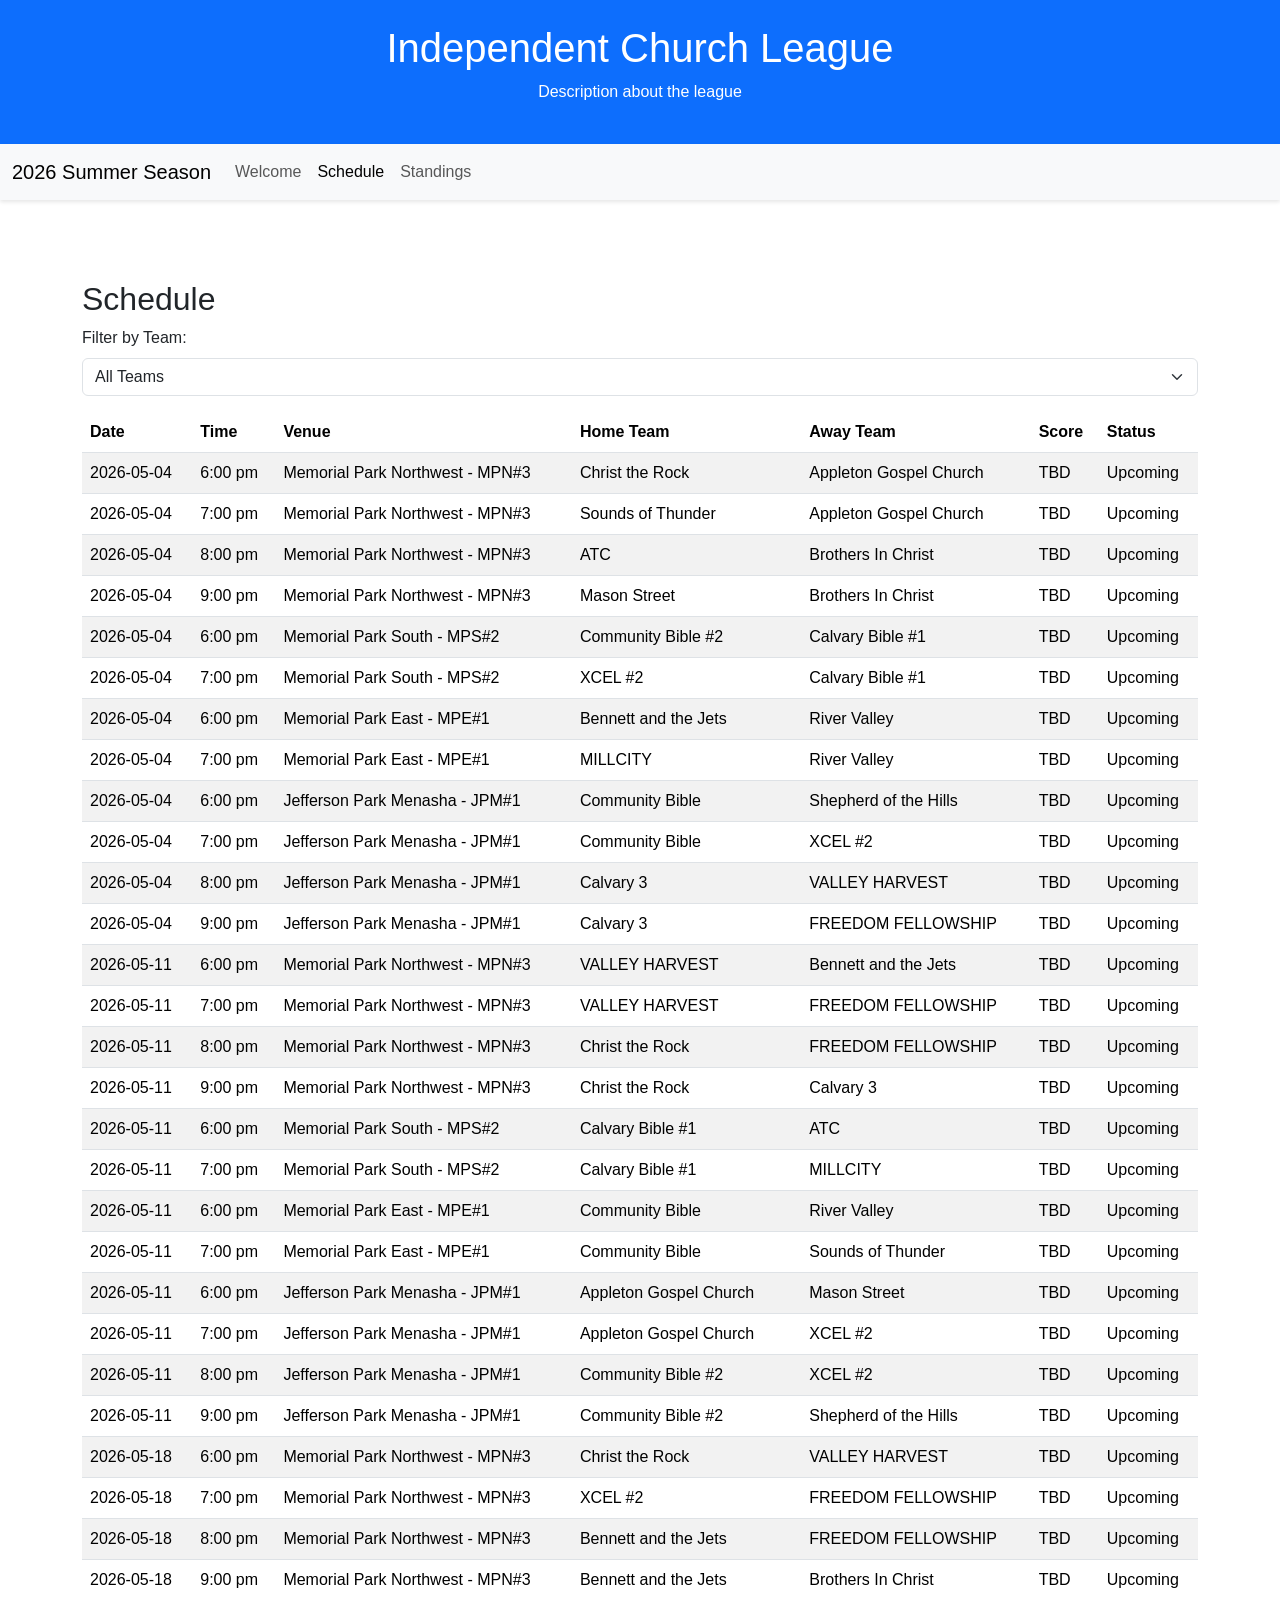
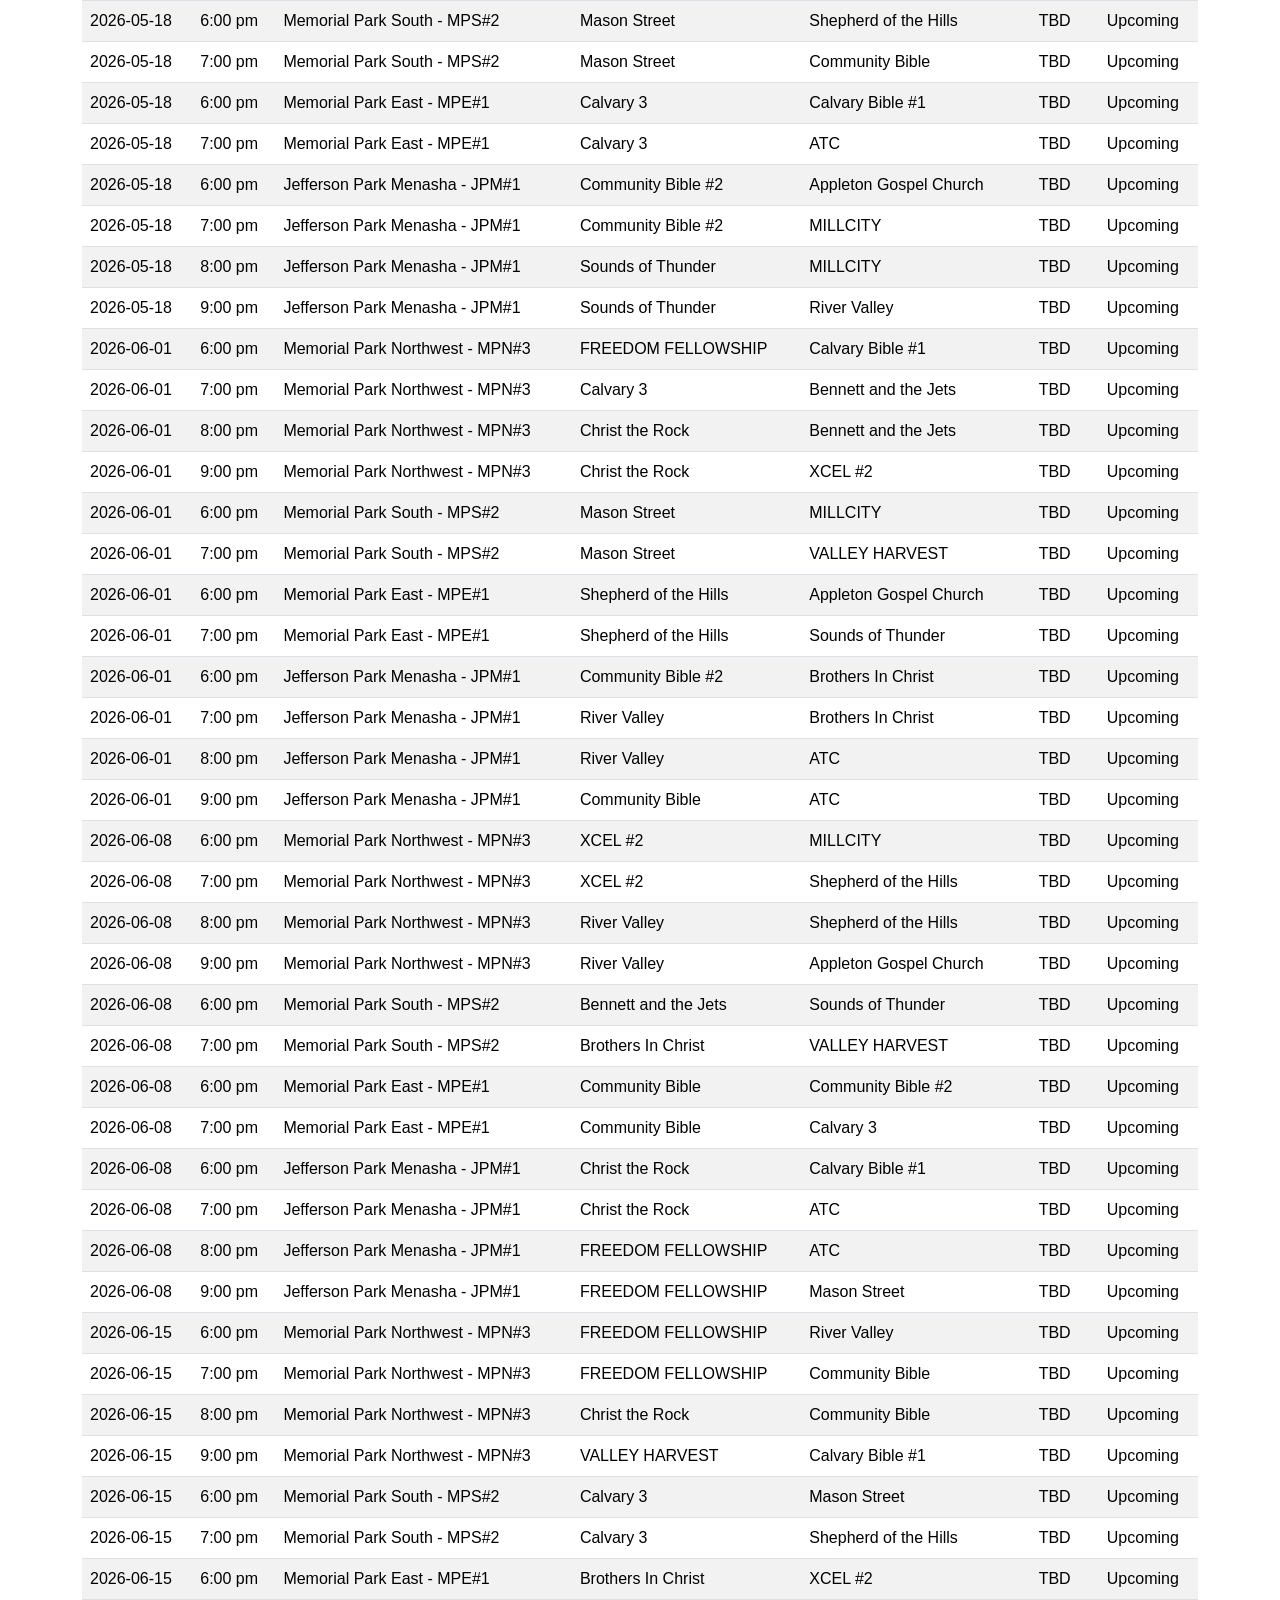
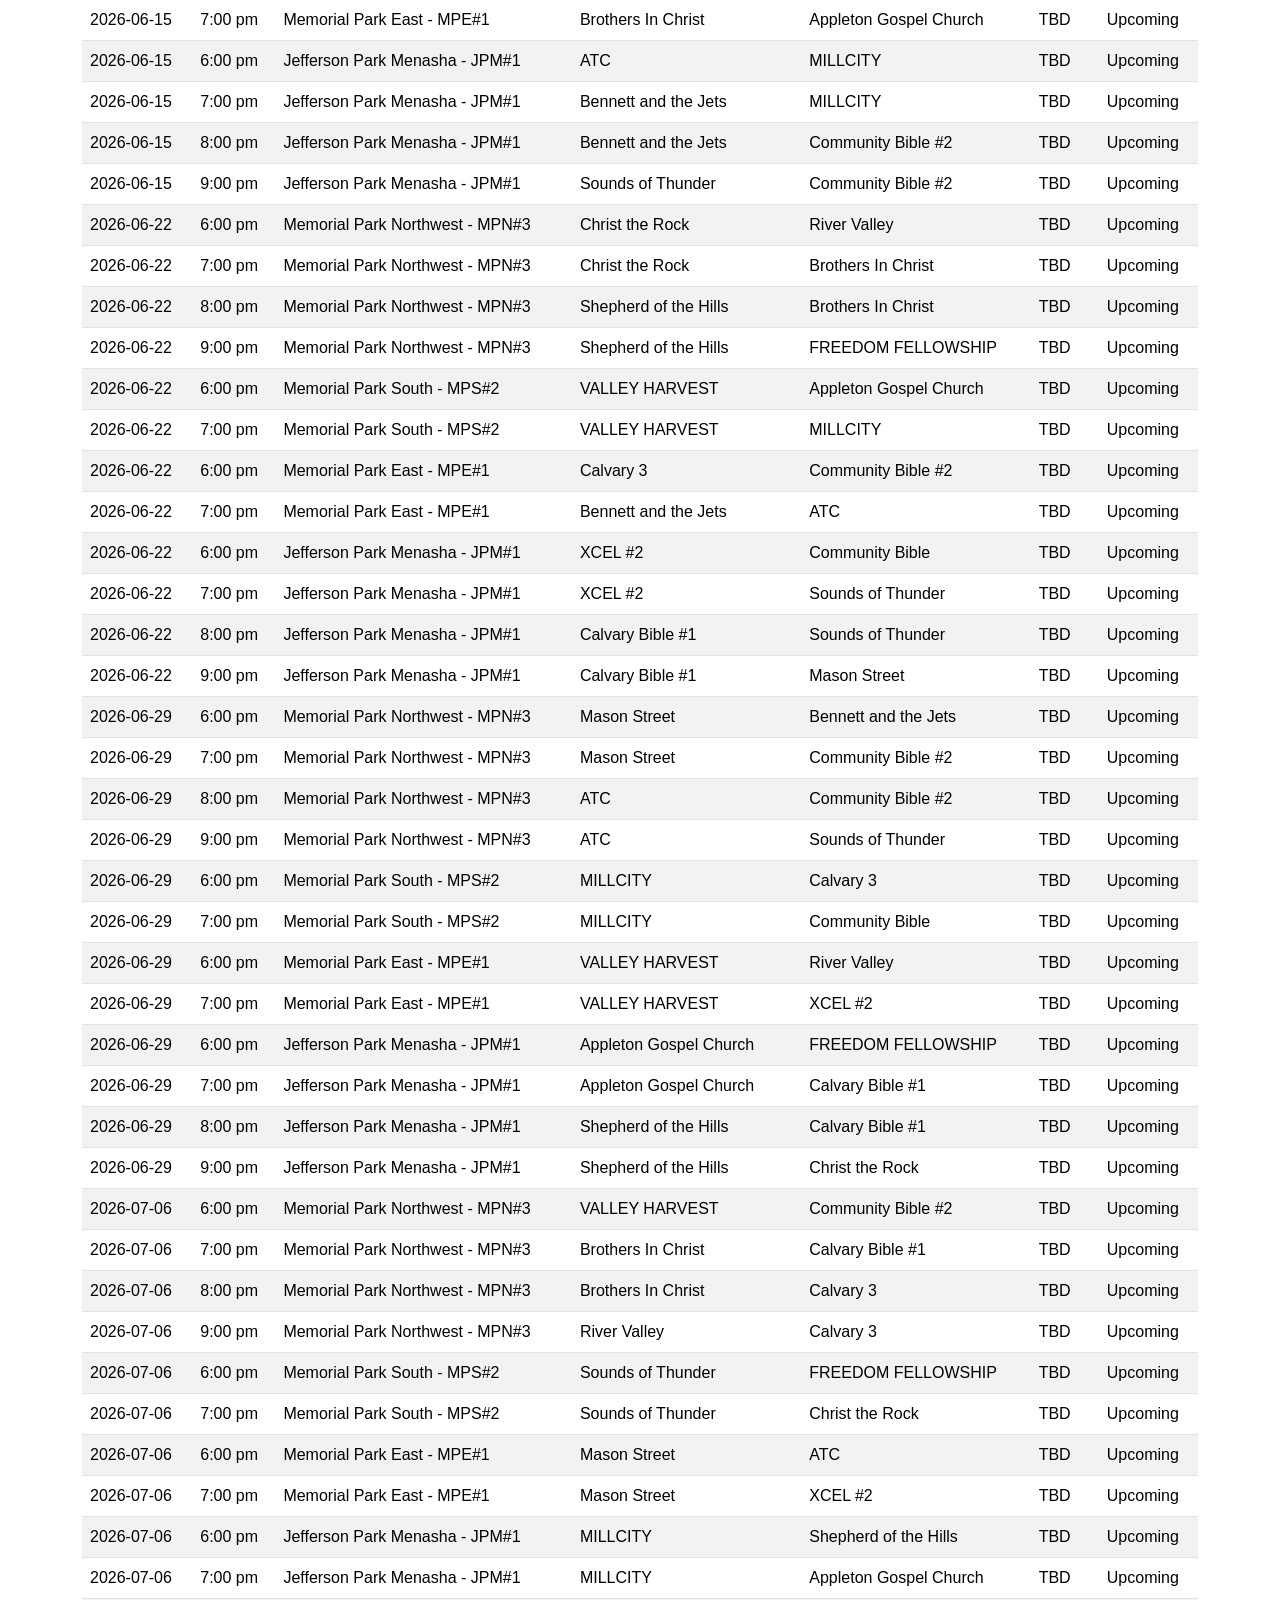
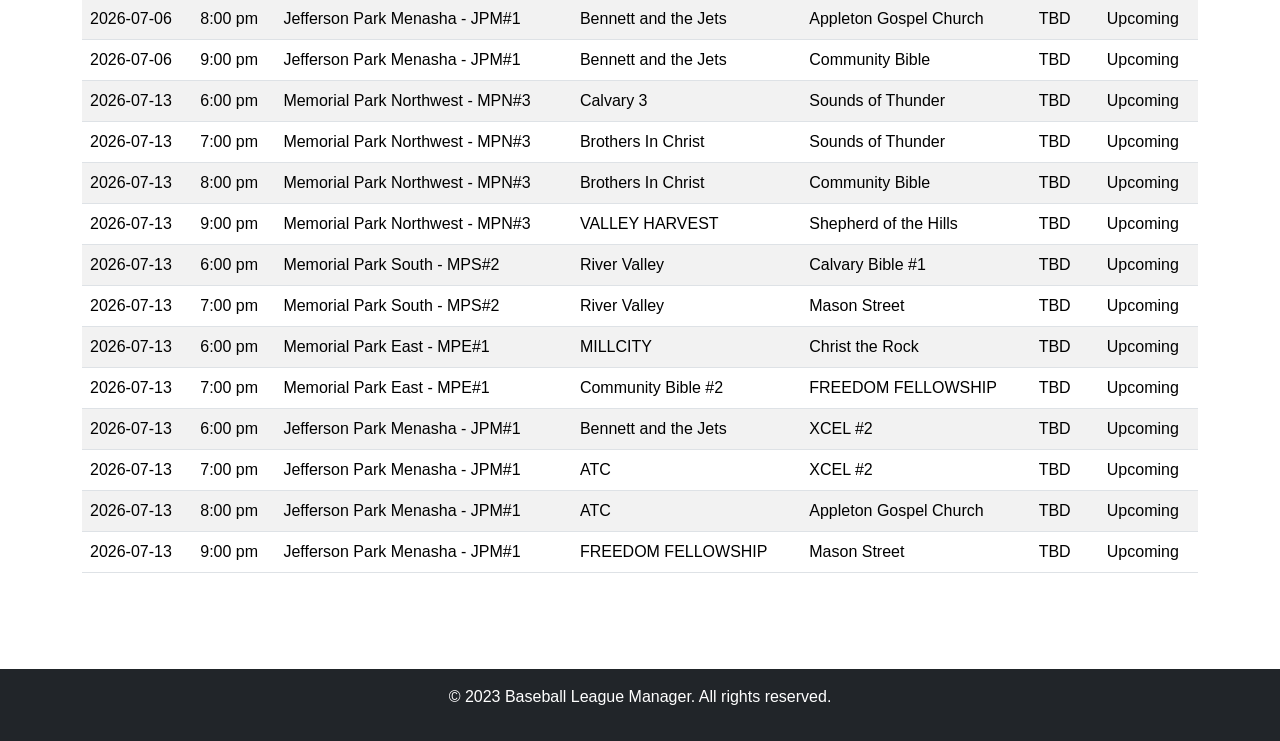
==== schedule.html @ 75aabeb5 "navigation Co-authored-by: Copilot <copilot@github.com>" ====
<!DOCTYPE html>
<html lang="en">
<head>
    <meta charset="UTF-8">
    <meta name="viewport" content="width=device-width, initial-scale=1.0">
    <title>Independent Church League — Schedule</title>
    <link href="https://cdn.jsdelivr.net/npm/bootstrap@5.3.0/dist/css/bootstrap.min.css" rel="stylesheet">
    <link rel="stylesheet" href="styles.css">
</head>
<body>
    <header class="bg-primary text-white text-center py-4">
        <h1>Independent Church League</h1>
        <p>Description about the league</p>
    </header>

    <nav class="navbar navbar-expand-lg navbar-light bg-light">
        <div class="container-fluid">
            <a class="navbar-brand" href="index.html">2026 Summer Season</a>
            <button class="navbar-toggler" type="button" data-bs-toggle="collapse" data-bs-target="#navbarNav" aria-controls="navbarNav" aria-expanded="false" aria-label="Toggle navigation">
                <span class="navbar-toggler-icon"></span>
            </button>
            <div class="collapse navbar-collapse" id="navbarNav">
                <ul class="navbar-nav">
                    <li class="nav-item">
                        <a class="nav-link" href="index.html">Welcome</a>
                    </li>
                    <li class="nav-item">
                        <a class="nav-link active" aria-current="page" href="schedule.html">Schedule</a>
                    </li>
                    <li class="nav-item">
                        <a class="nav-link" href="standings.html">Standings</a>
                    </li>
                </ul>
            </div>
        </div>
    </nav>

    <main class="container my-5">
        <section id="schedule" class="mt-4">
            <h2>Schedule</h2>
            <div class="mb-3">
                <label for="teamFilter" class="form-label">Filter by Team:</label>
                <select class="form-select" id="teamFilter">
                    <option value="all">All Teams</option>
                </select>
            </div>
            <table class="table table-striped">
                <thead>
                    <tr>
                        <th>Date</th>
                        <th>Time</th>
                        <th>Venue</th>
                        <th>Home Team</th>
                        <th>Away Team</th>
                        <th>Score</th>
                        <th>Status</th>
                    </tr>
                </thead>
                <tbody id="schedule-body">
                    <!-- Schedule data will be populated here -->
                </tbody>
            </table>
        </section>
    </main>

    <footer class="bg-dark text-white text-center py-3">
        <p>&copy; 2023 Baseball League Manager. All rights reserved.</p>
    </footer>

    <script src="https://cdn.jsdelivr.net/npm/bootstrap@5.3.0/dist/js/bootstrap.bundle.min.js"></script>
    <script src="script.js"></script>
</body>
</html>
---- styles.css ----
/* Custom styles for Sports League Manager */

body {
    font-family: 'Arial', sans-serif;
}

header {
    margin-bottom: 0;
}

nav {
    box-shadow: 0 2px 4px rgba(0,0,0,0.1);
}

section {
    padding: 2rem 0;
}

.team-card {
    margin-bottom: 1rem;
}

.team-card .card {
    height: 100%;
}

footer {
    margin-top: auto;
}

.weather-banner {
    border-radius: 1rem;
    padding: 1.25rem 1.5rem;
    box-shadow: 0 8px 18px rgba(0, 0, 0, 0.08);
}

.weather-banner h5 {
    margin-bottom: 0.5rem;
}

.weather-banner p {
    margin-bottom: 0.25rem;
}

.weather-forecast {
    width: 100%;
}

.forecast-hour {
    min-width: 90px;
    background: rgba(255, 255, 255, 0.85);
    border-radius: 0.75rem;
}

.forecast-hour div {
    line-height: 1.2;
}

/* Responsive adjustments */
@media (max-width: 768px) {
    .navbar-nav {
        text-align: center;
    }
    
    .team-card {
        margin-bottom: 1rem;
    }
}
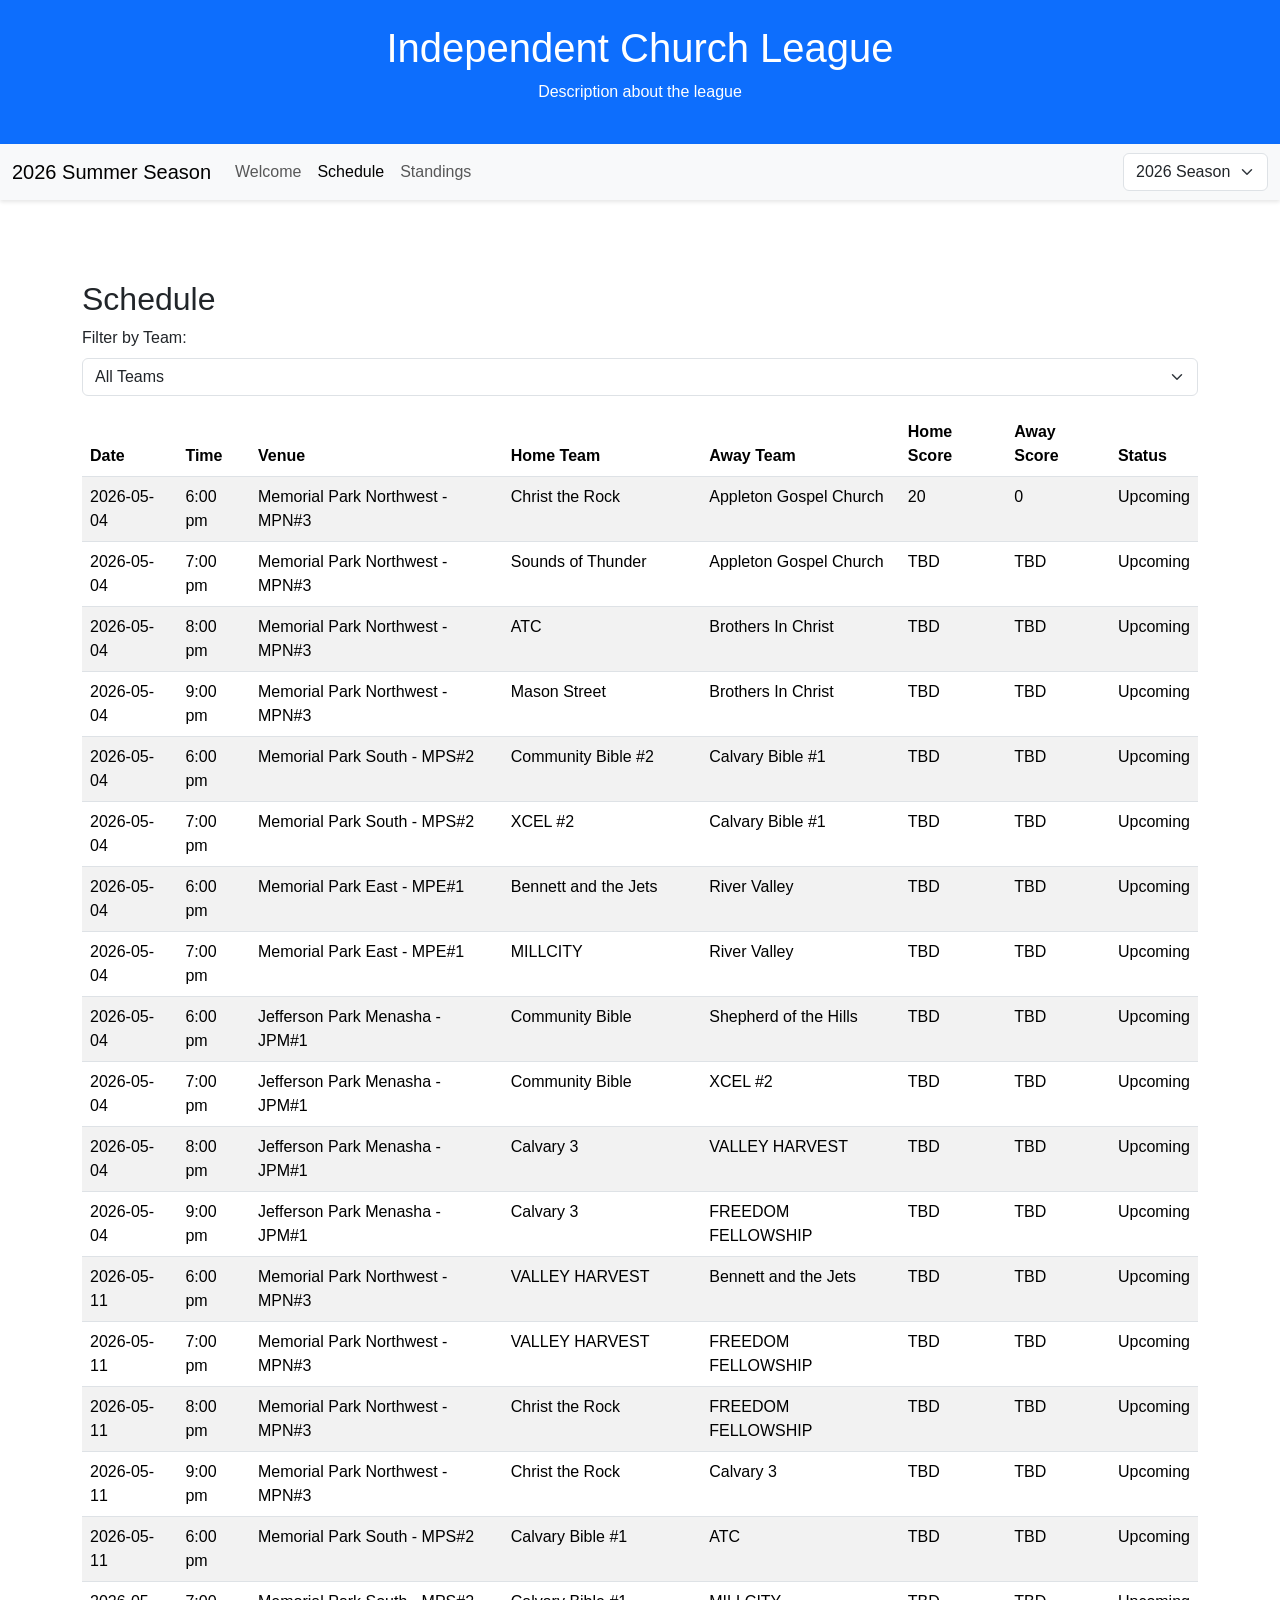
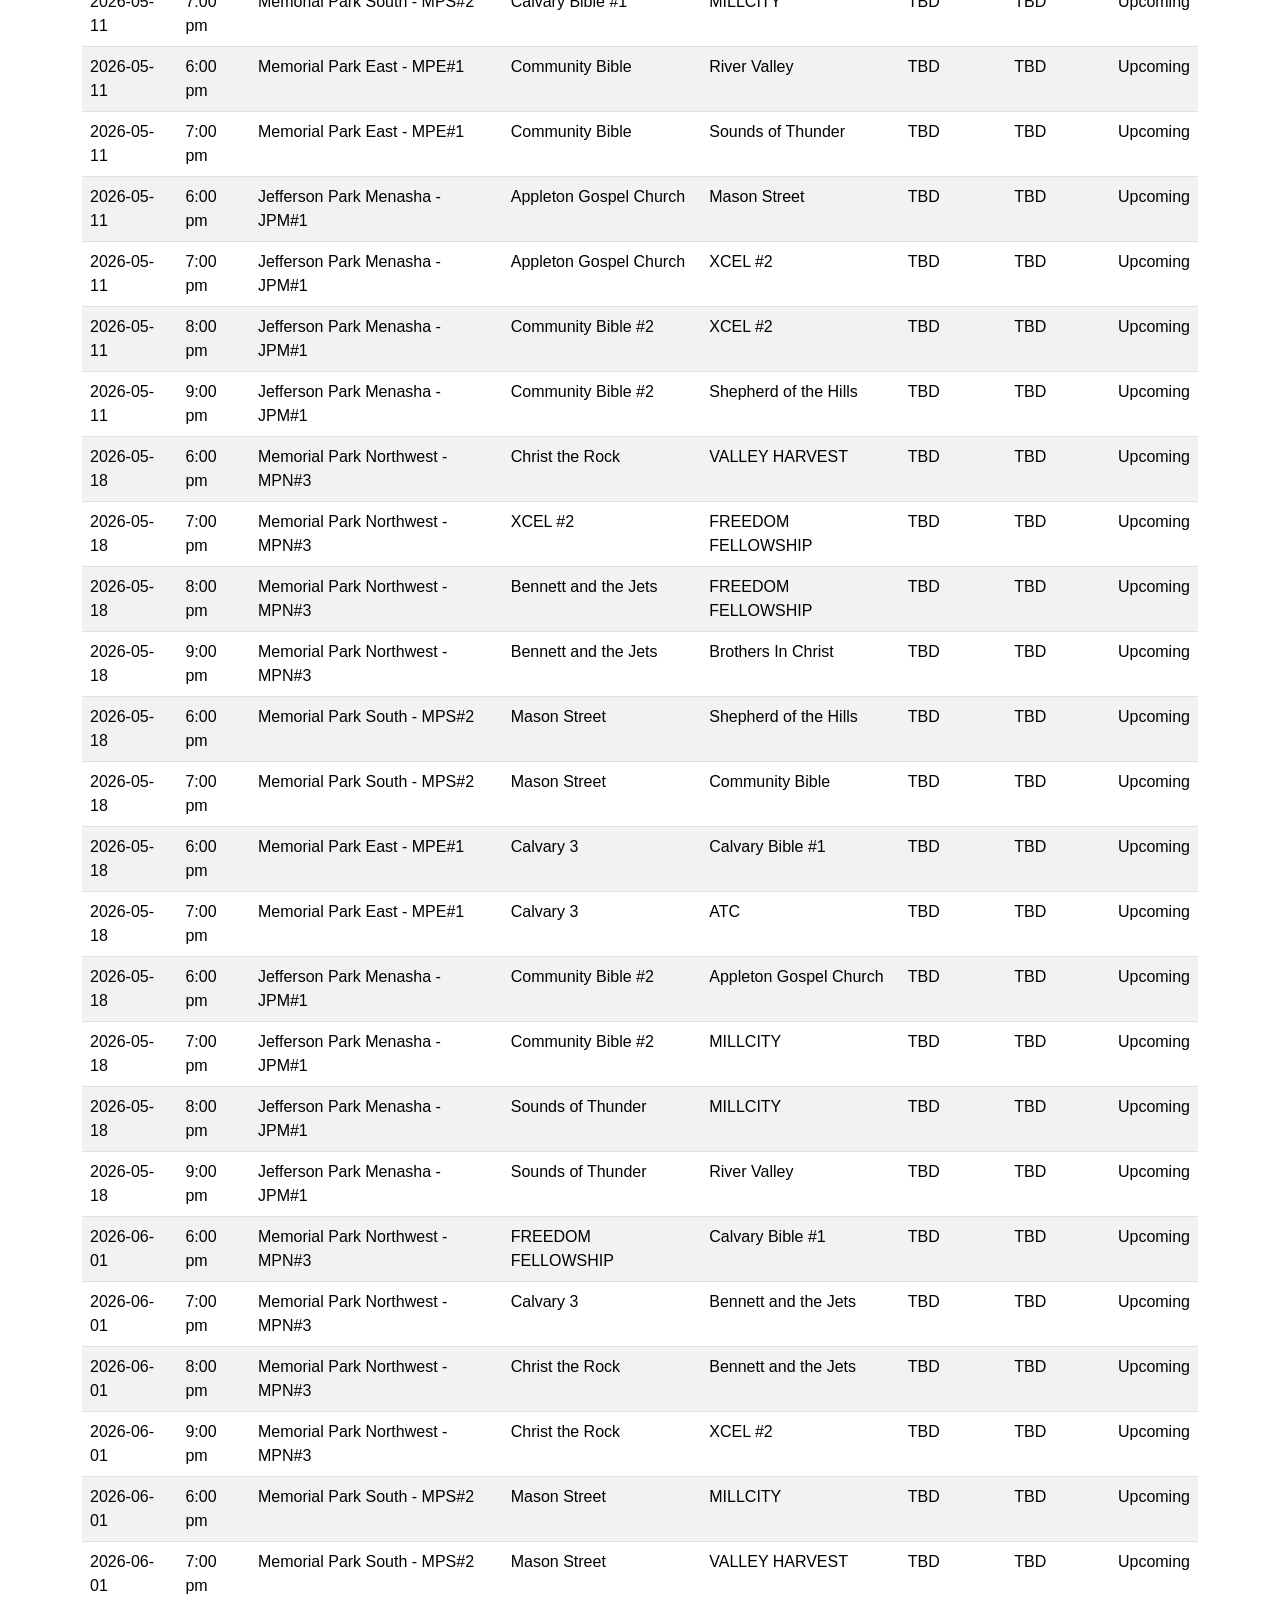
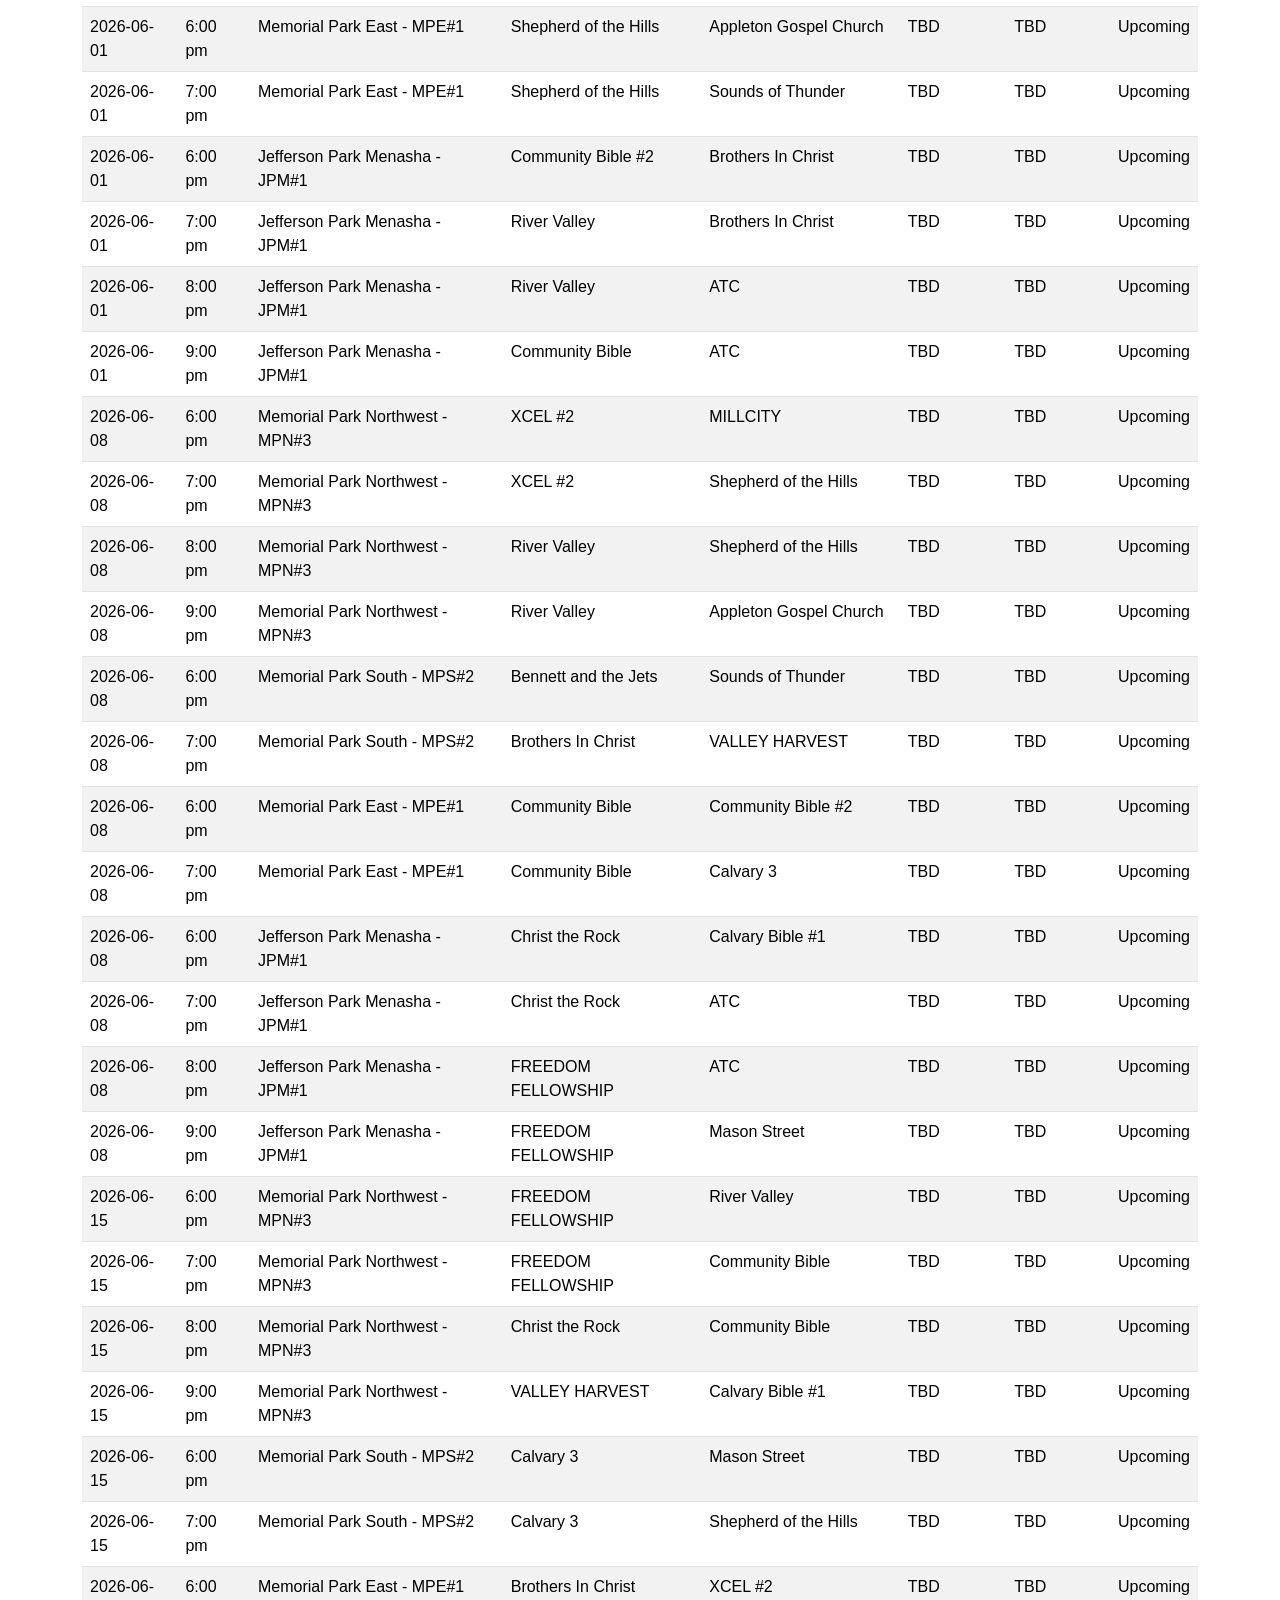
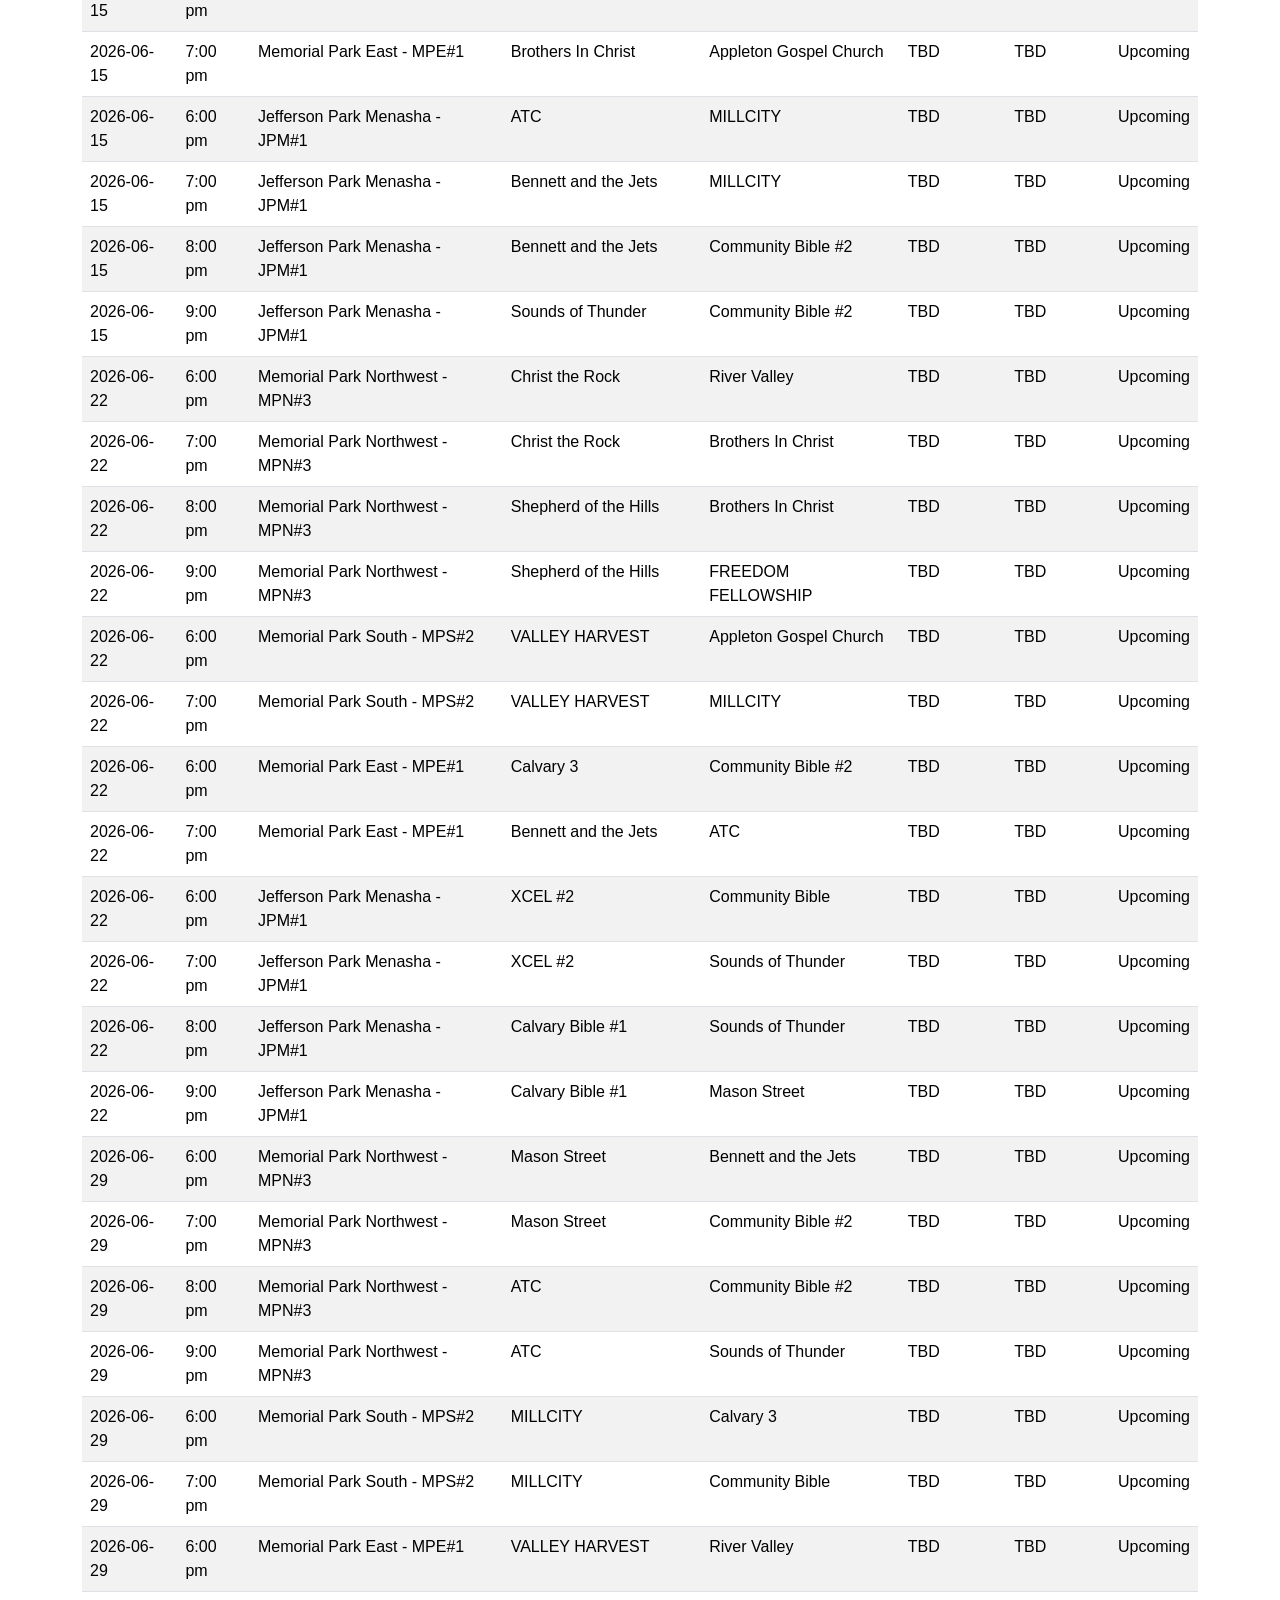
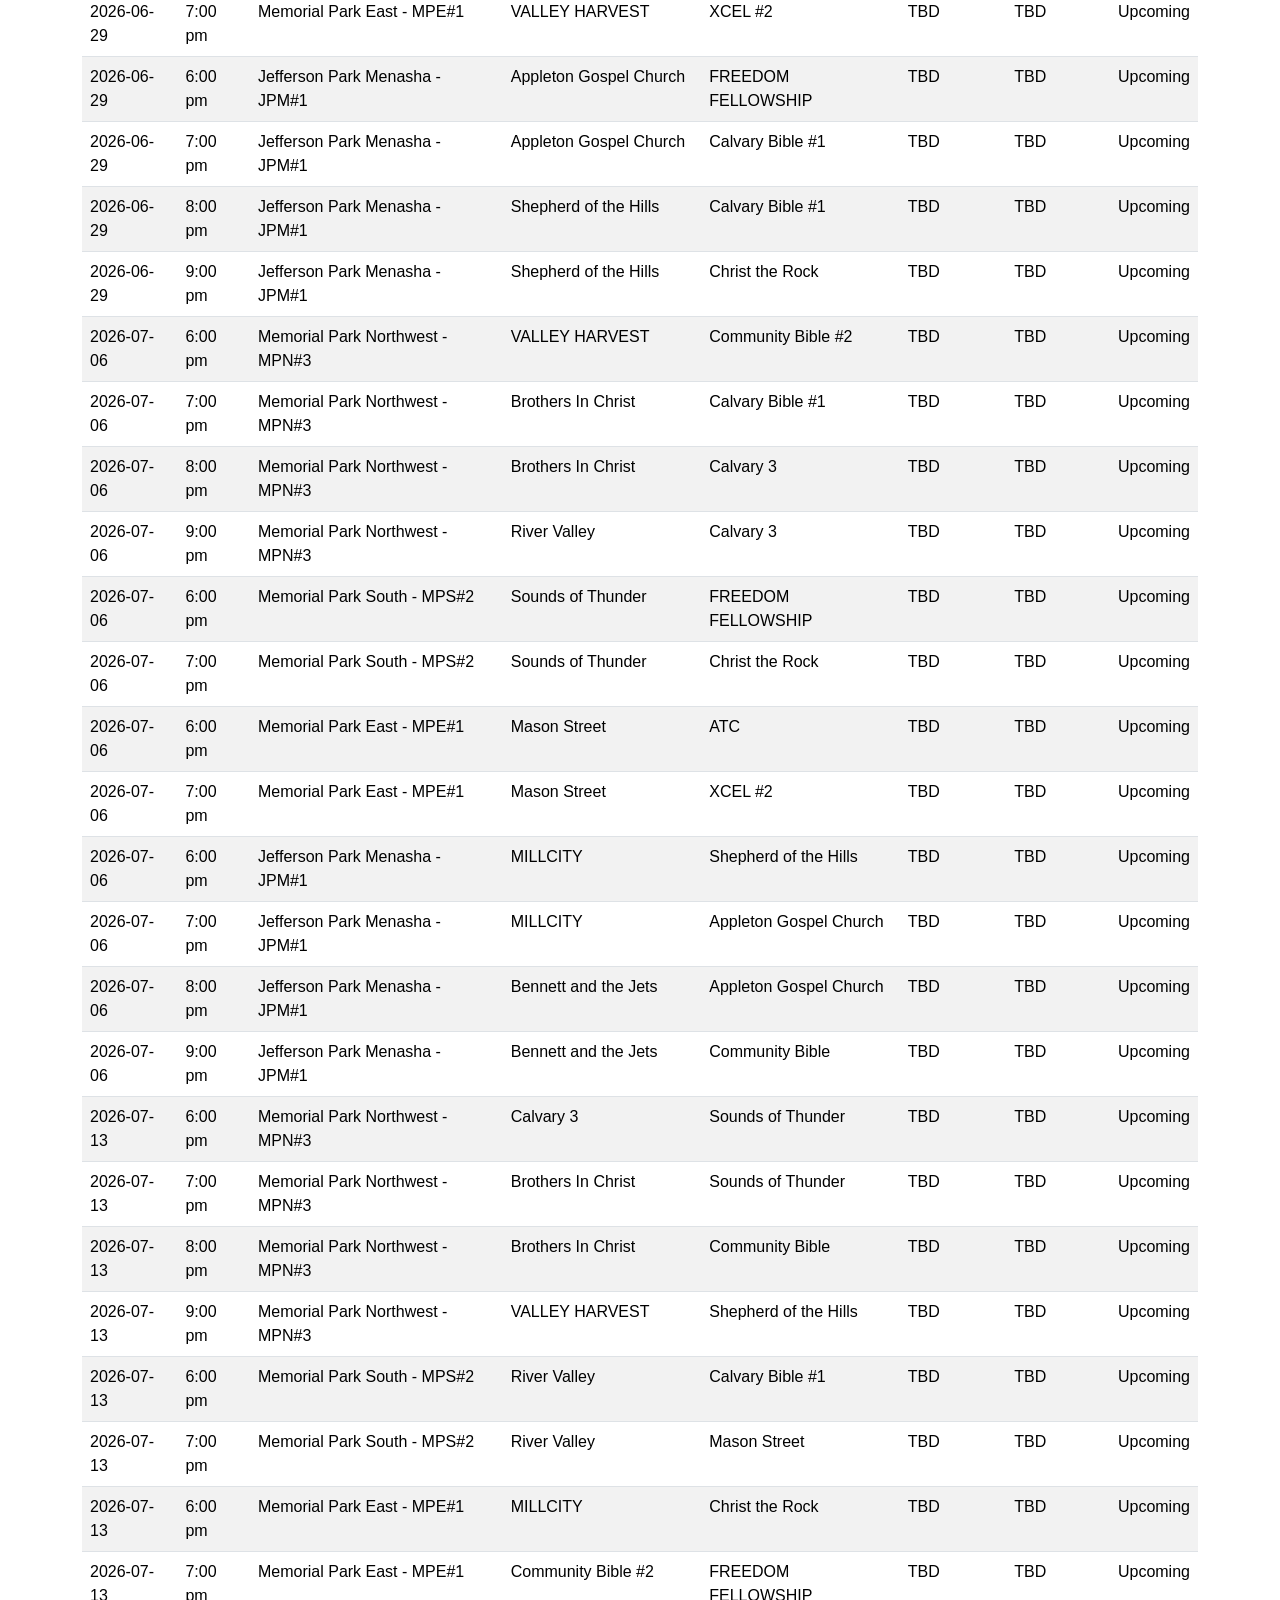
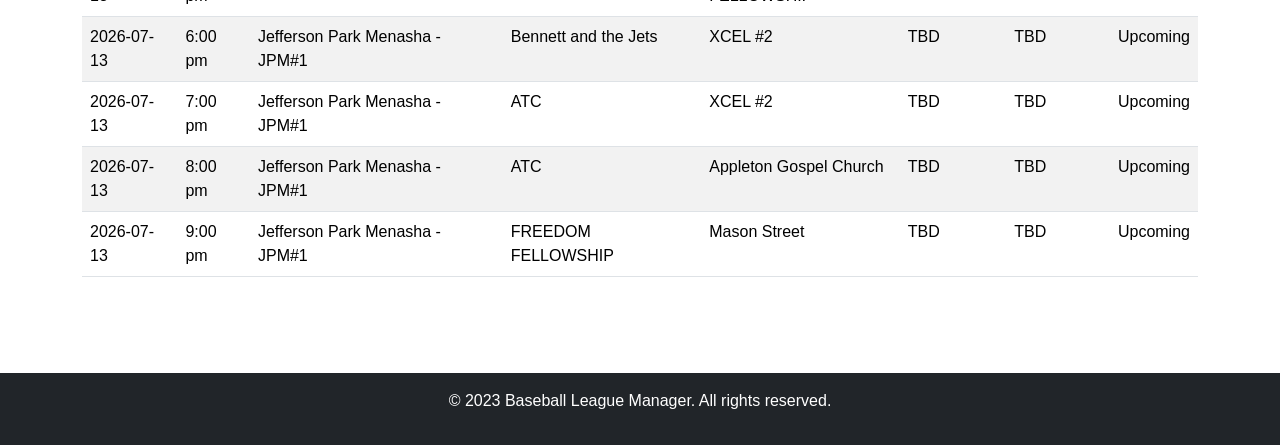
==== commit f23df631: "reorganized file structure Co-authored-by: Copilot <copilot@github.com>" ====
--- a/schedule.html
+++ b/schedule.html
@@ -31,6 +31,12 @@
                         <a class="nav-link" href="standings.html">Standings</a>
                     </li>
                 </ul>
+                <div class="d-flex ms-auto">
+                    <select id="seasonSelector" class="form-select" style="width: auto;">
+                        <option value="2026">2026 Season</option>
+                        <option value="2027">2027 Season</option>
+                    </select>
+                </div>
             </div>
         </div>
     </nav>
@@ -52,7 +58,8 @@
                         <th>Venue</th>
                         <th>Home Team</th>
                         <th>Away Team</th>
-                        <th>Score</th>
+                        <th>Home Score</th>
+                        <th>Away Score</th>
                         <th>Status</th>
                     </tr>
                 </thead>
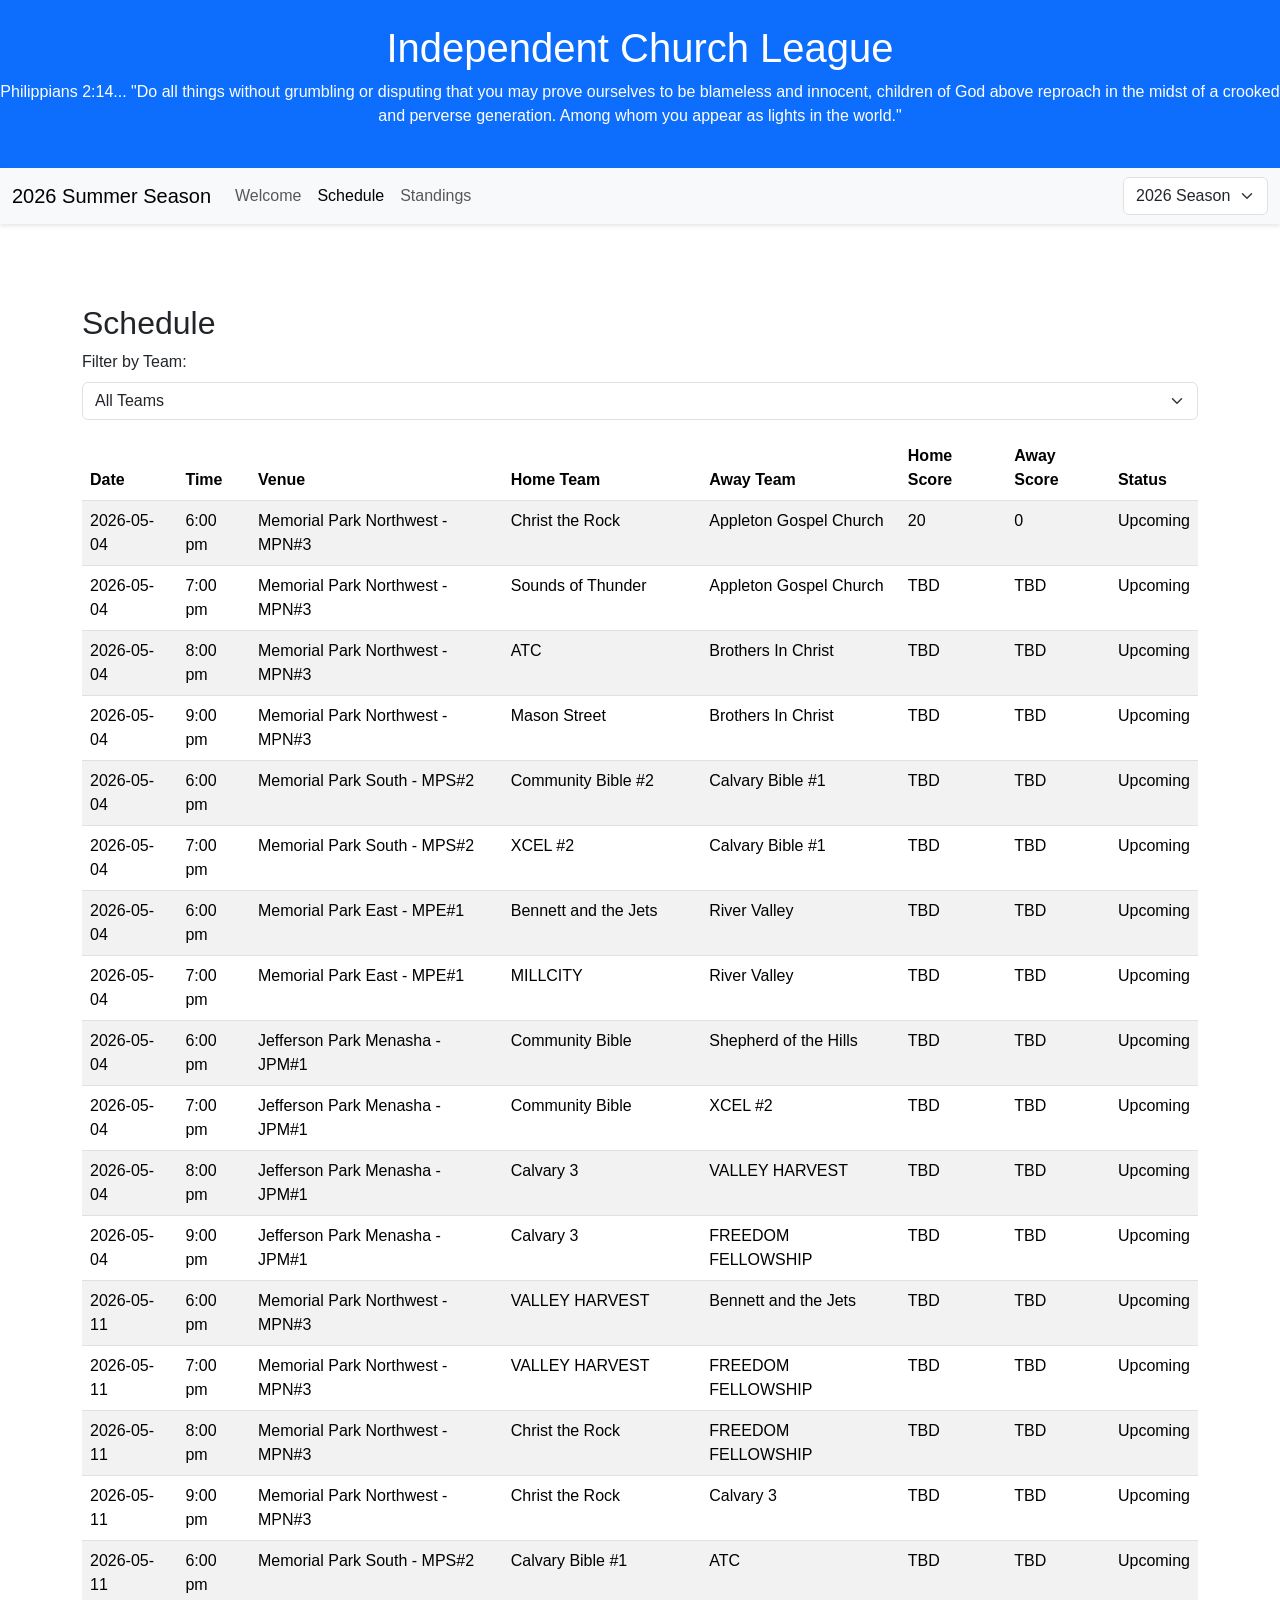
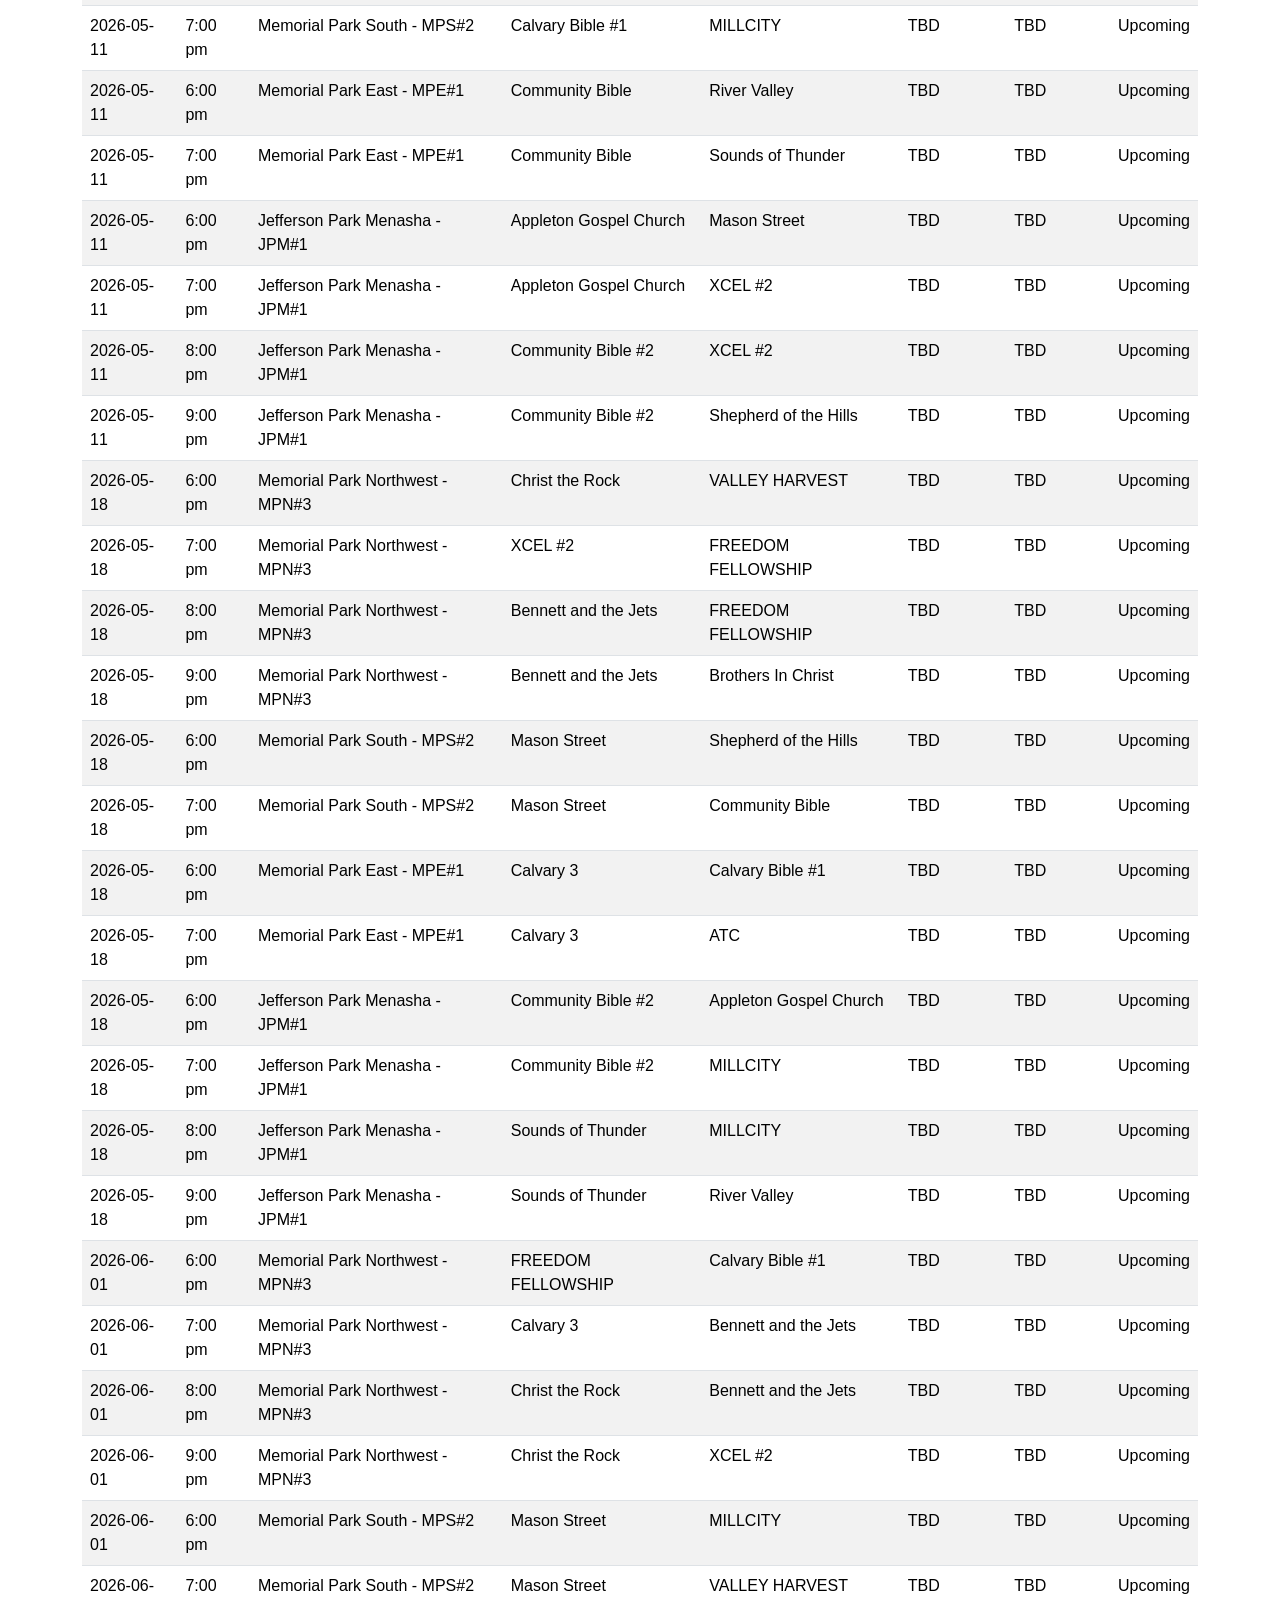
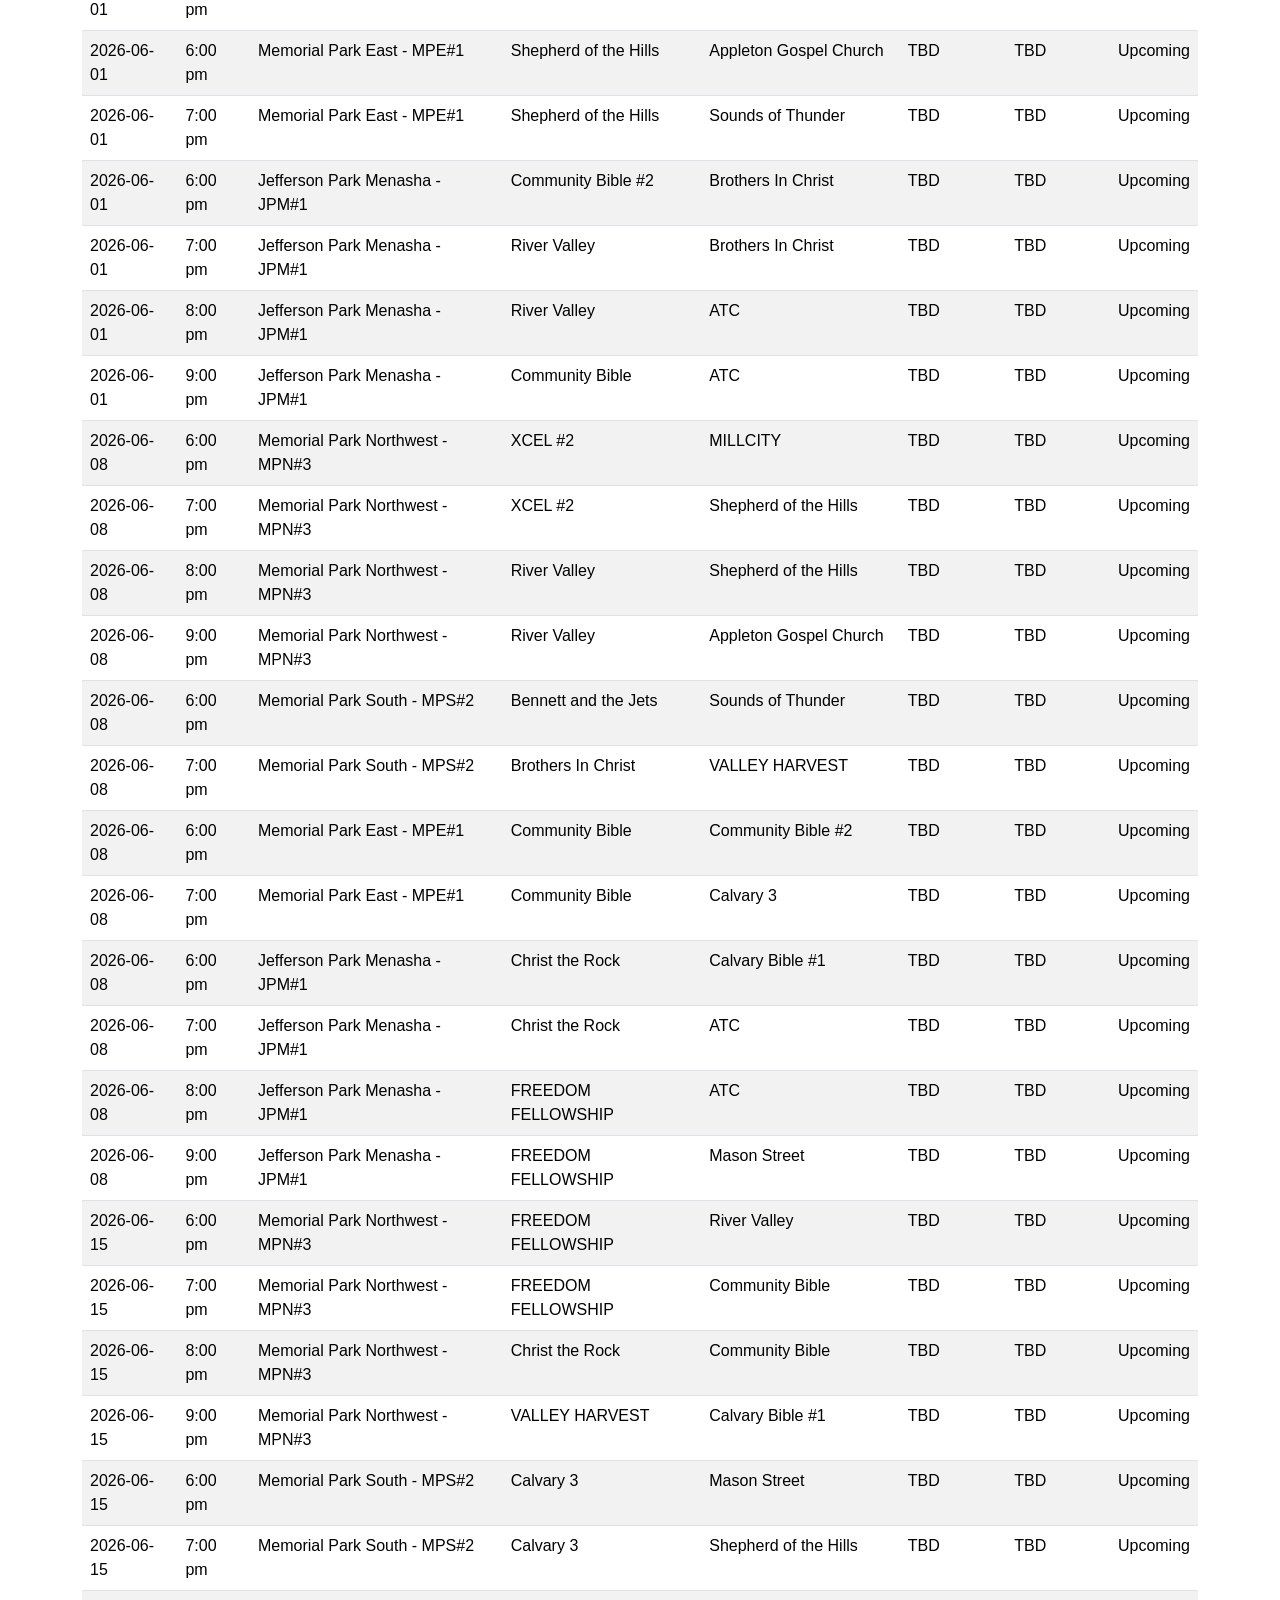
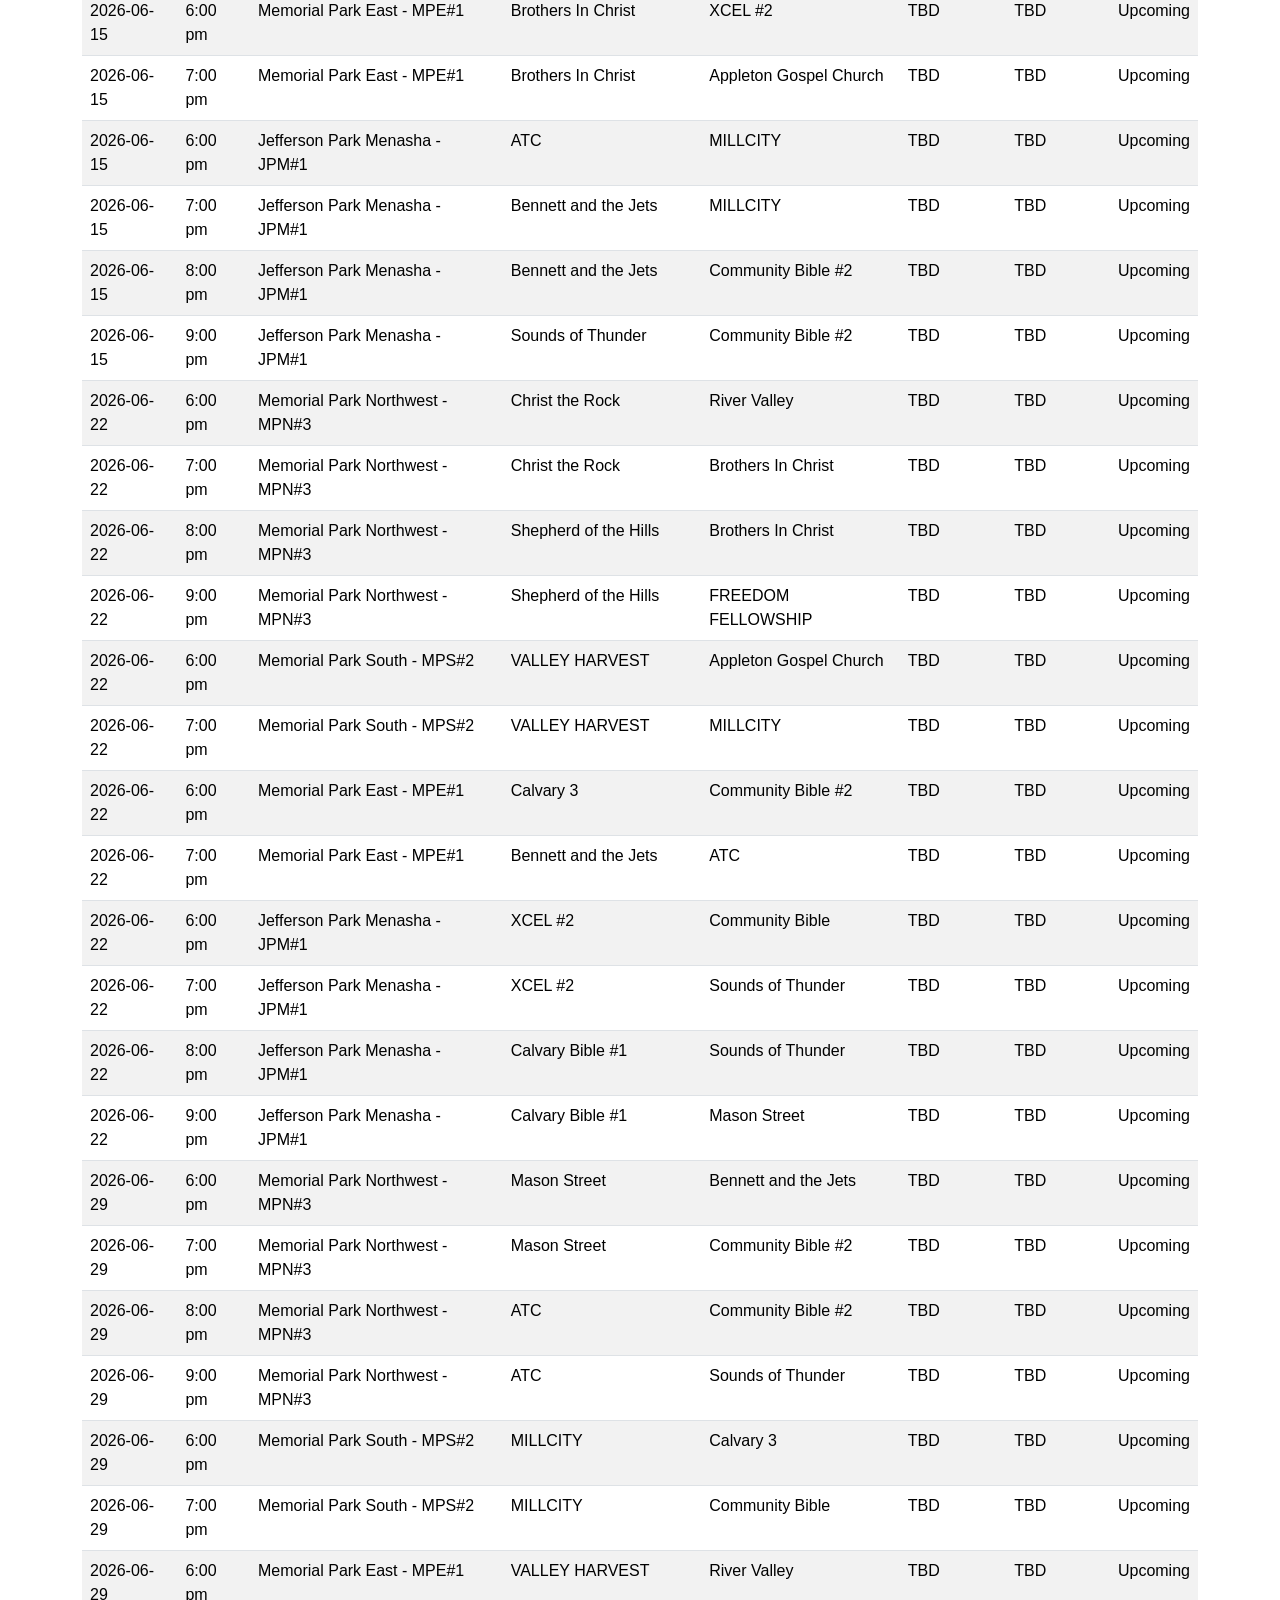
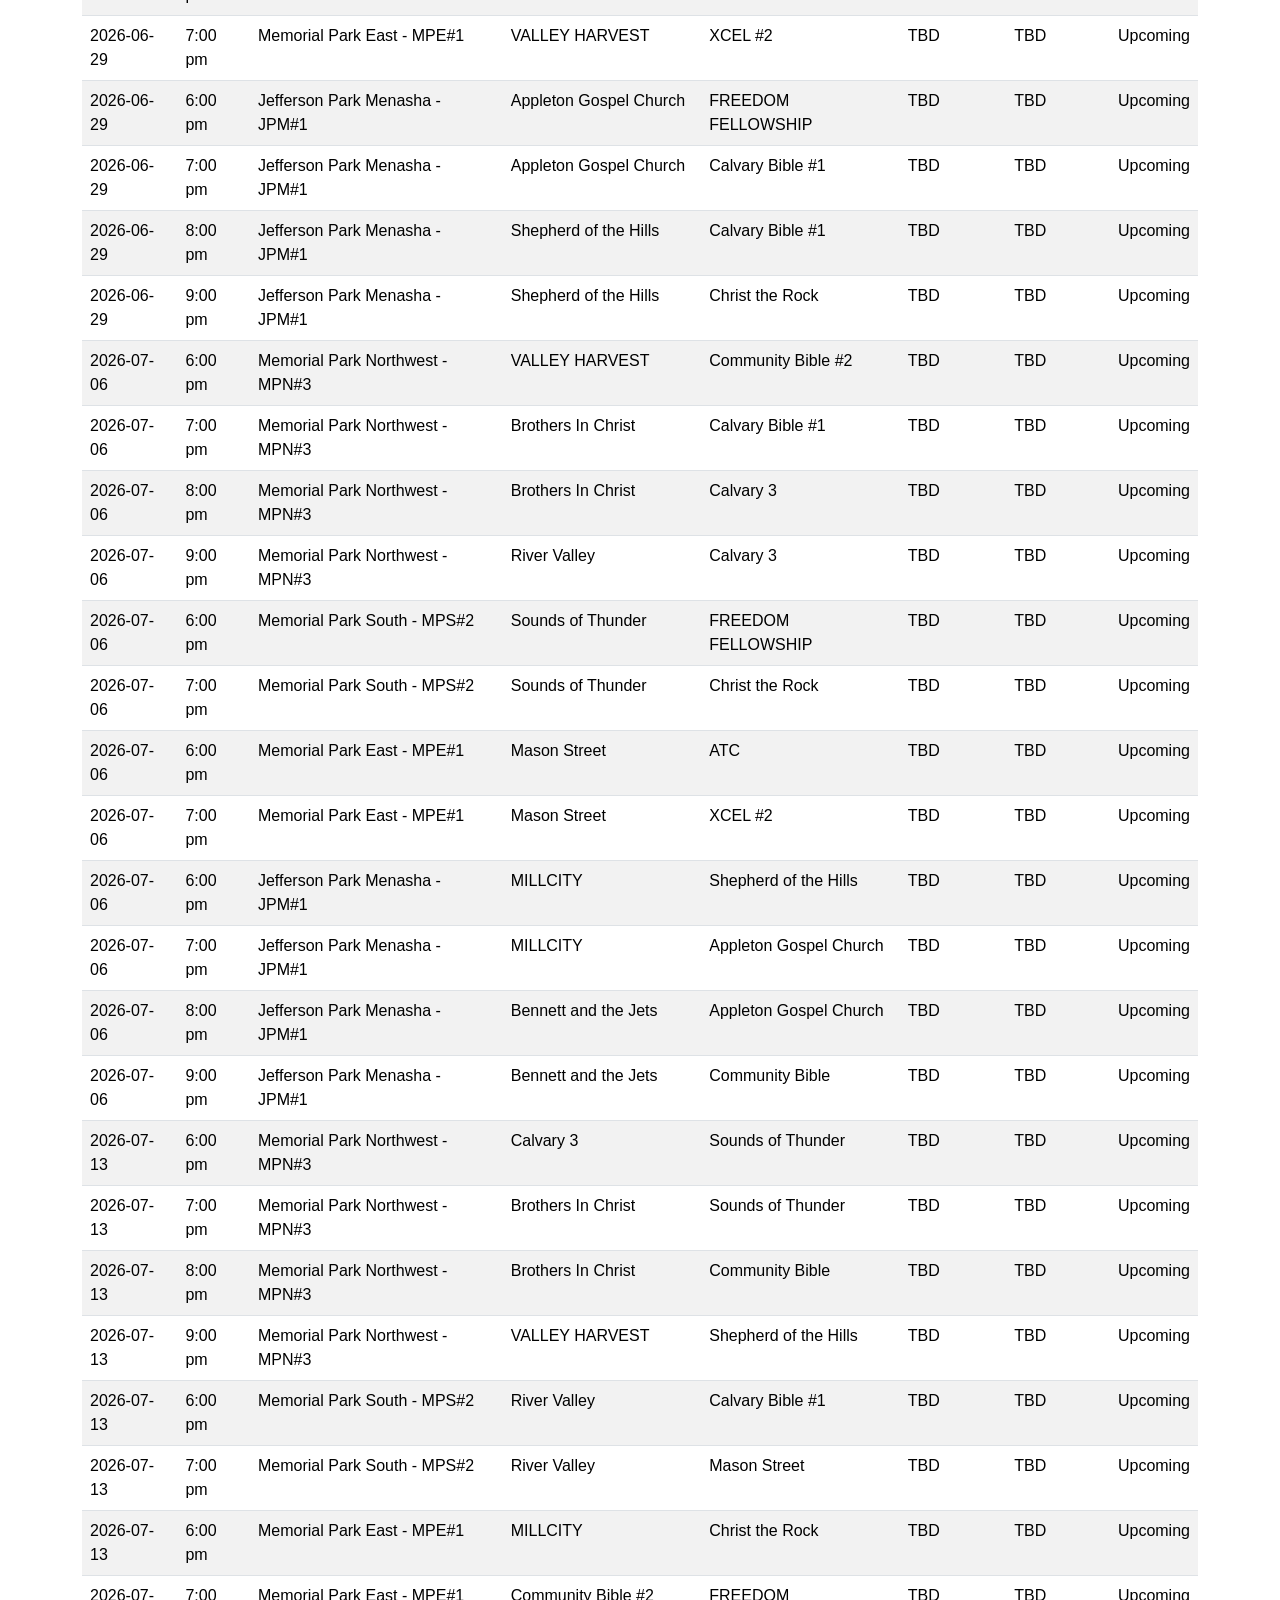
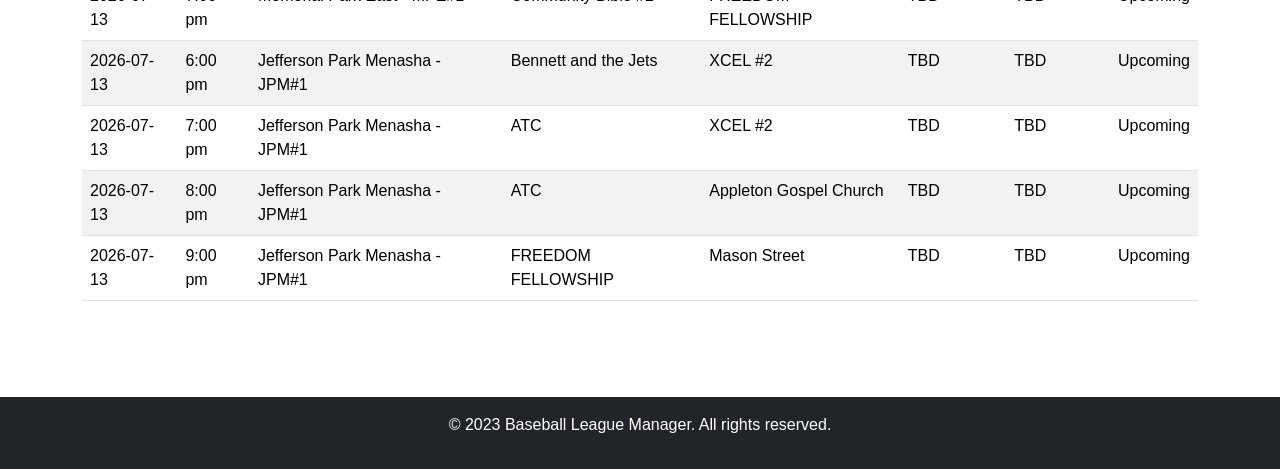
==== commit 17f25f51: "fixed header description Co-authored-by: Copilot <copilot@github.com>" ====
--- a/schedule.html
+++ b/schedule.html
@@ -10,7 +10,9 @@
 <body>
     <header class="bg-primary text-white text-center py-4">
         <h1>Independent Church League</h1>
-        <p>Description about the league</p>
+        <p>Philippians 2:14... "Do all things without grumbling or disputing that you may prove ourselves to
+be blameless and innocent, children of God above reproach in the midst of a crooked and perverse
+generation. Among whom you appear as lights in the world."</p>
     </header>
 
     <nav class="navbar navbar-expand-lg navbar-light bg-light">
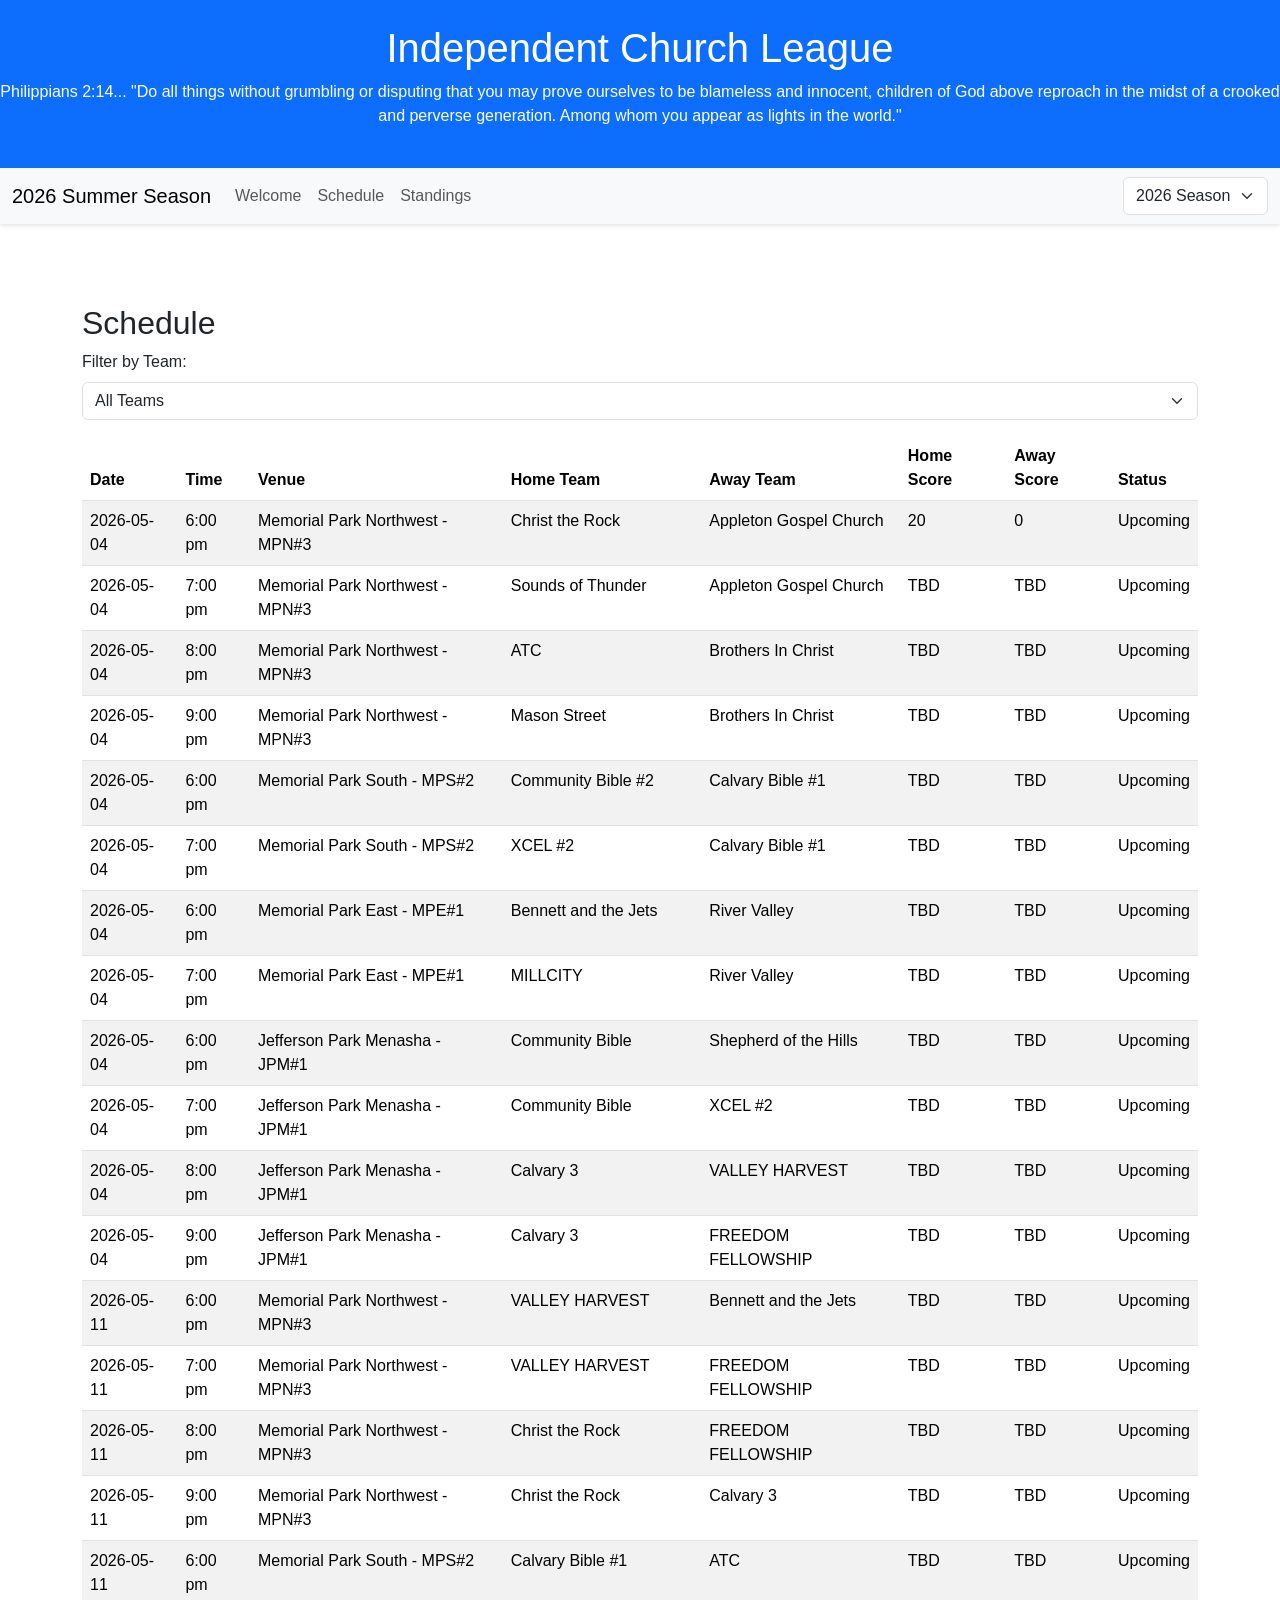
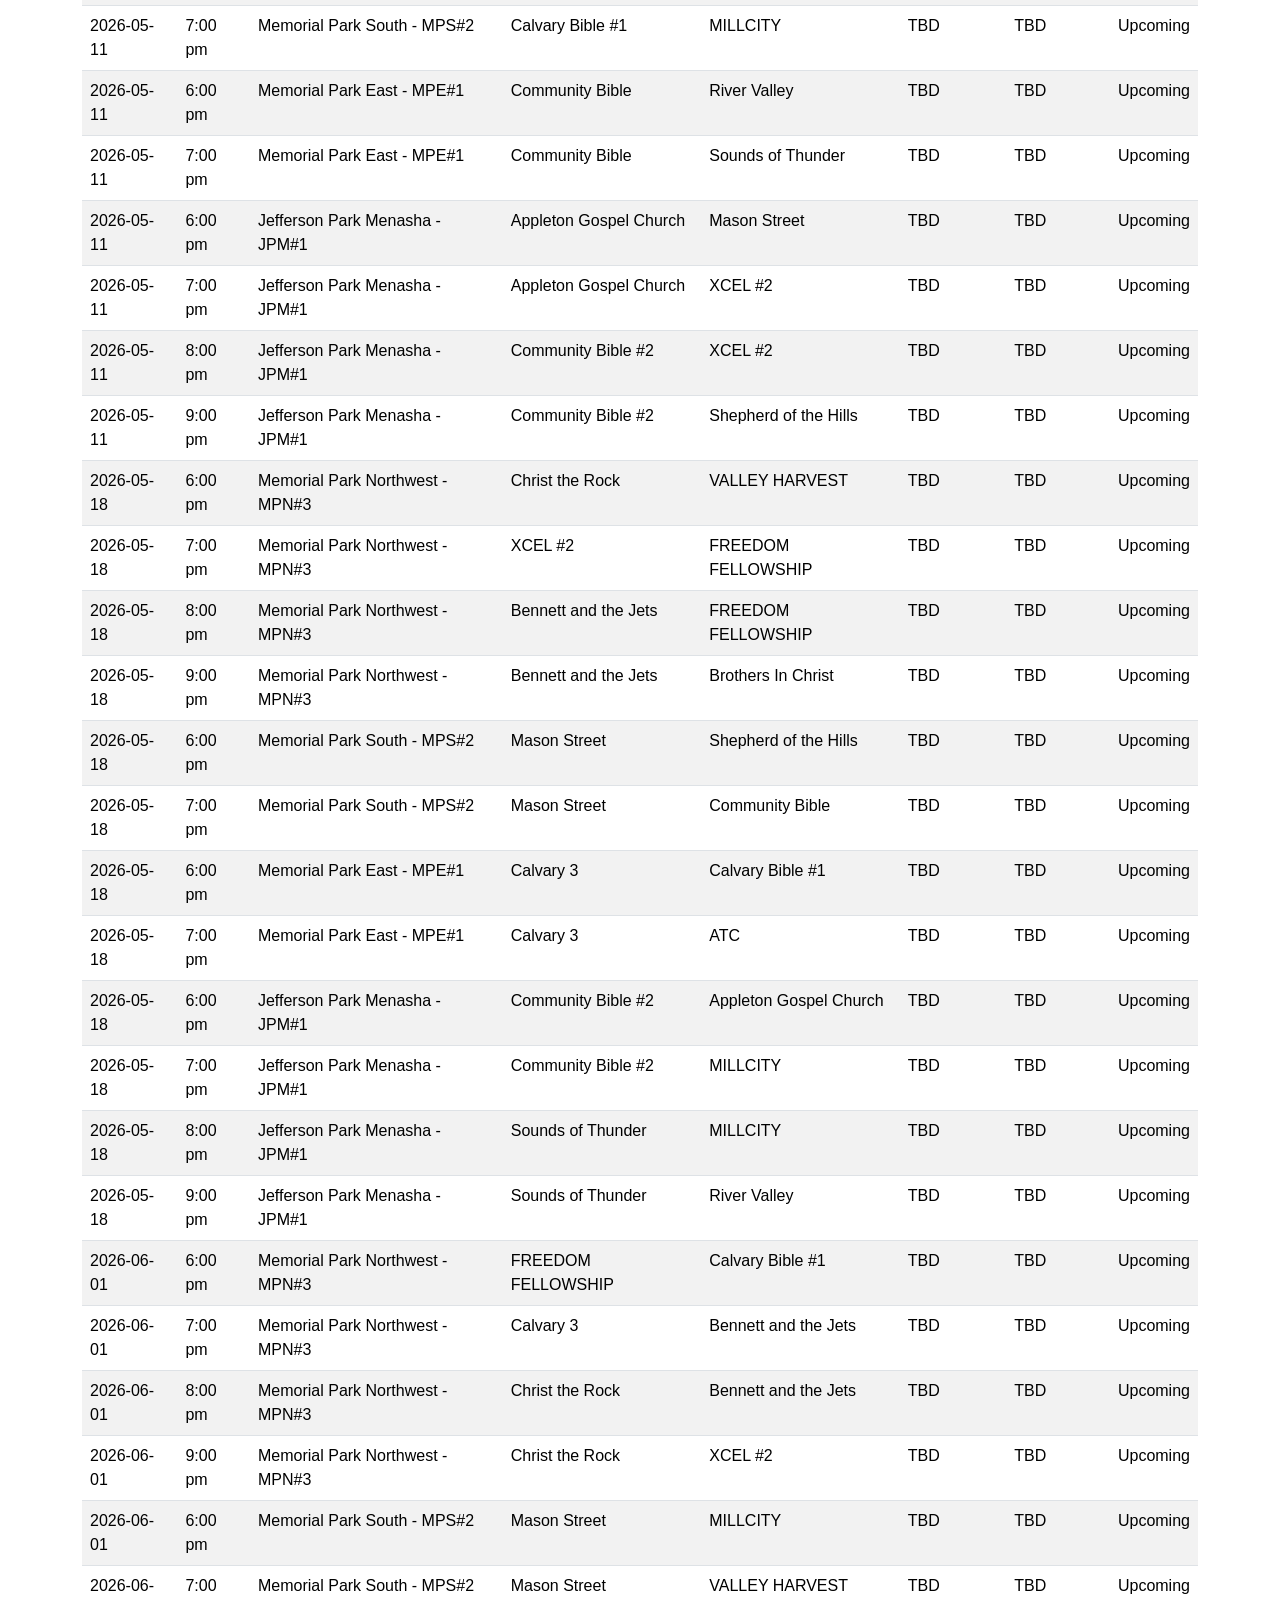
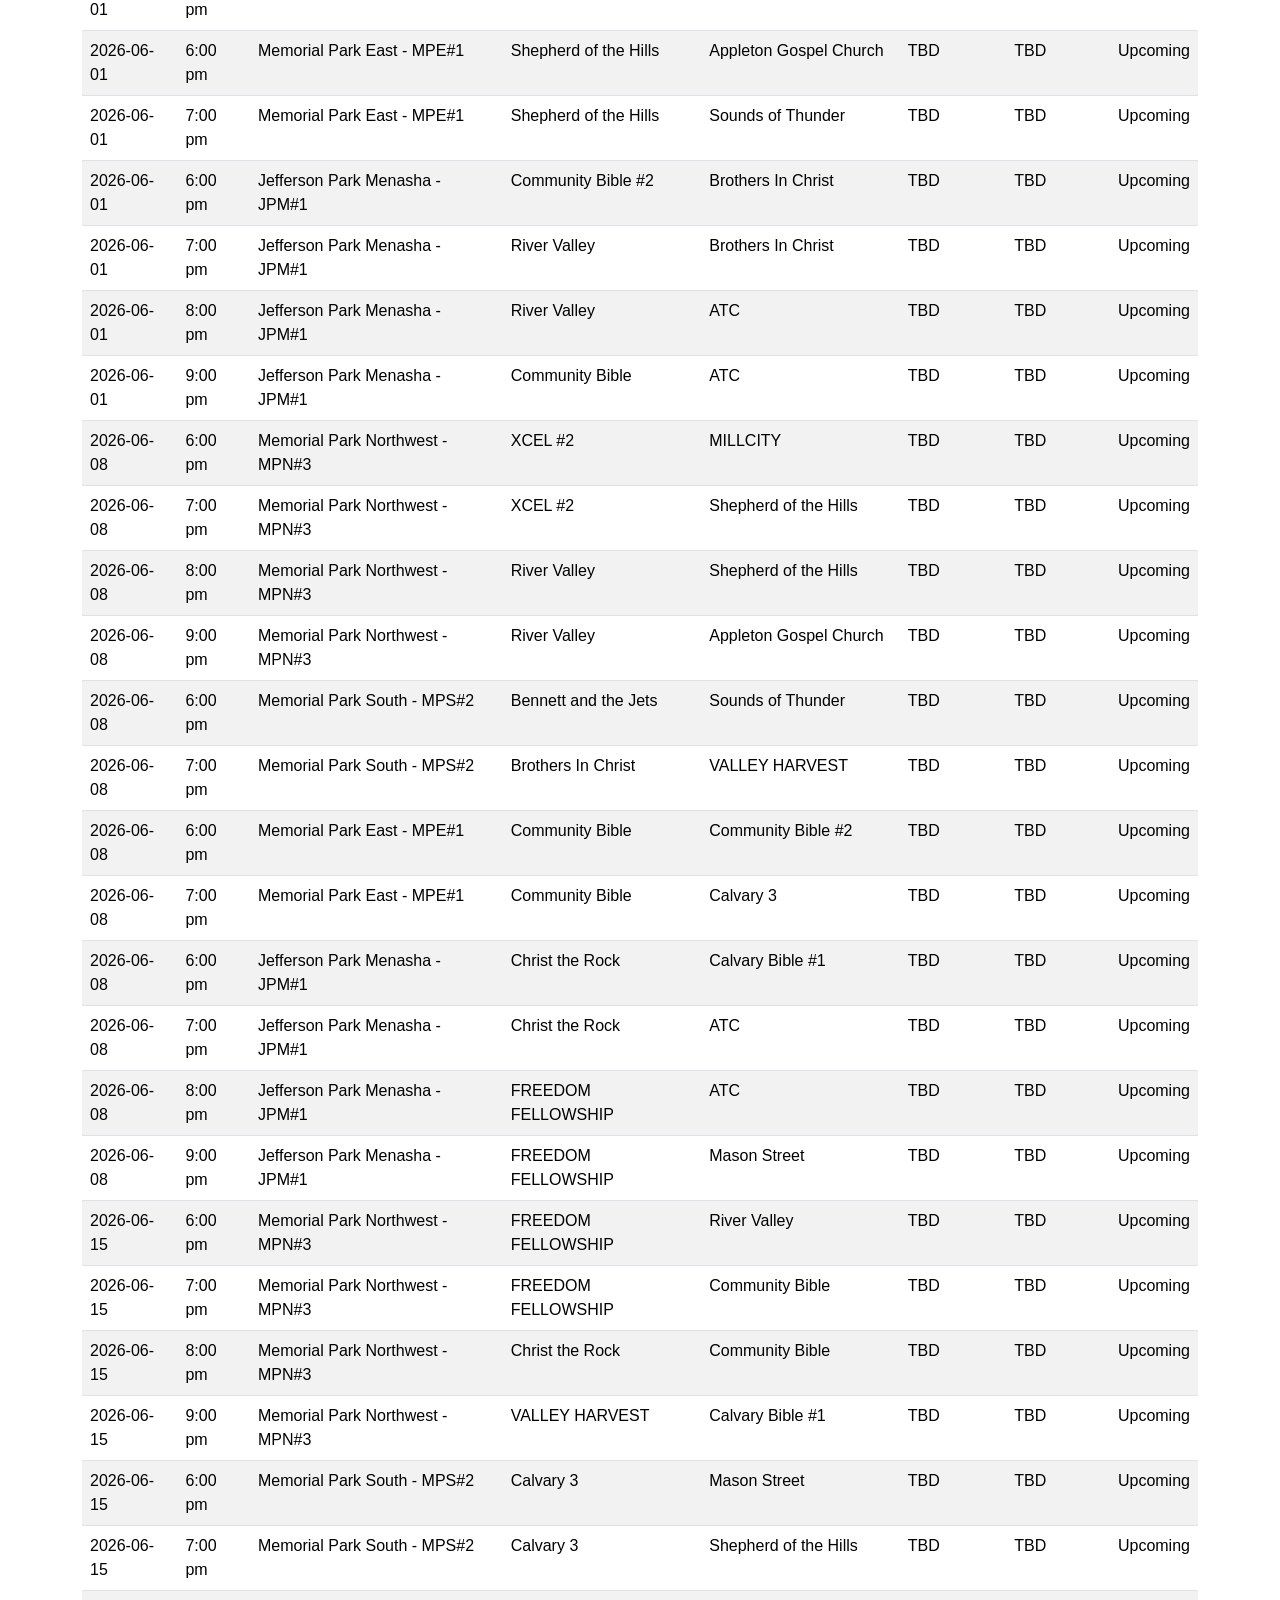
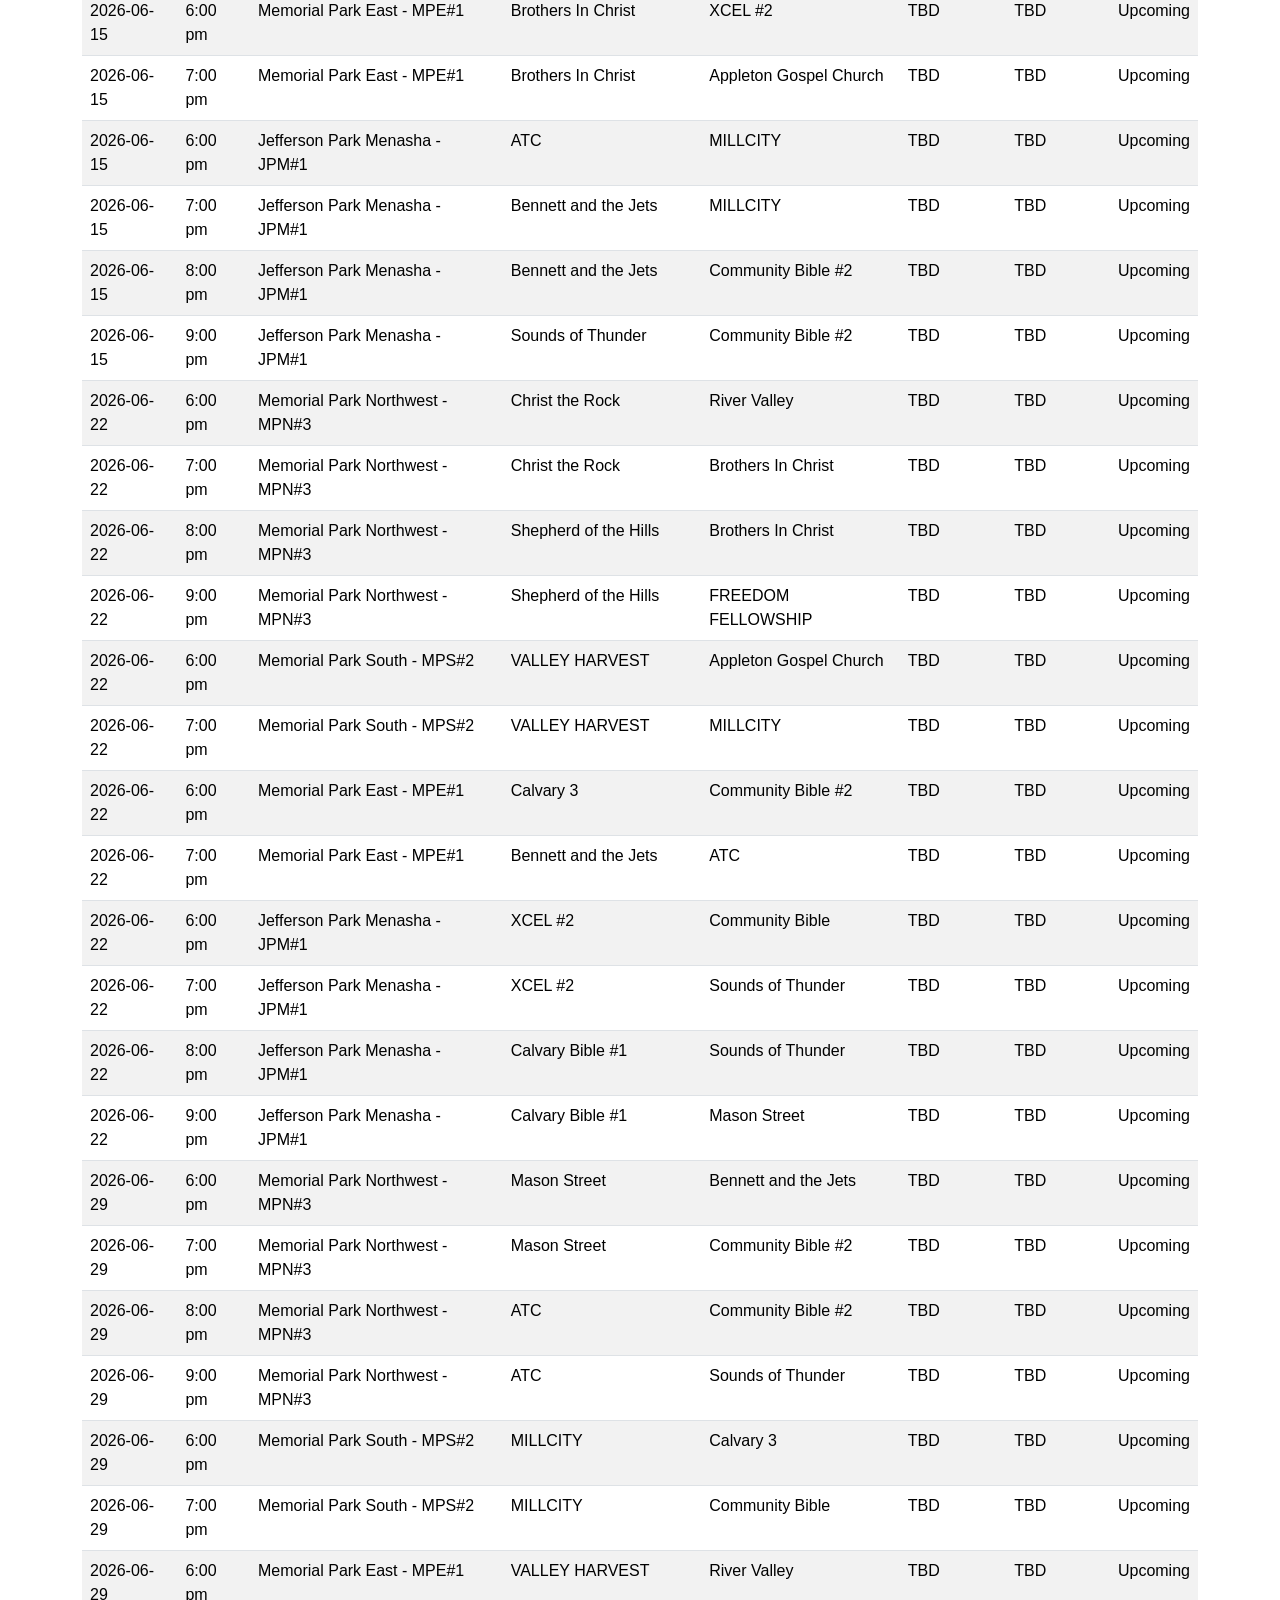
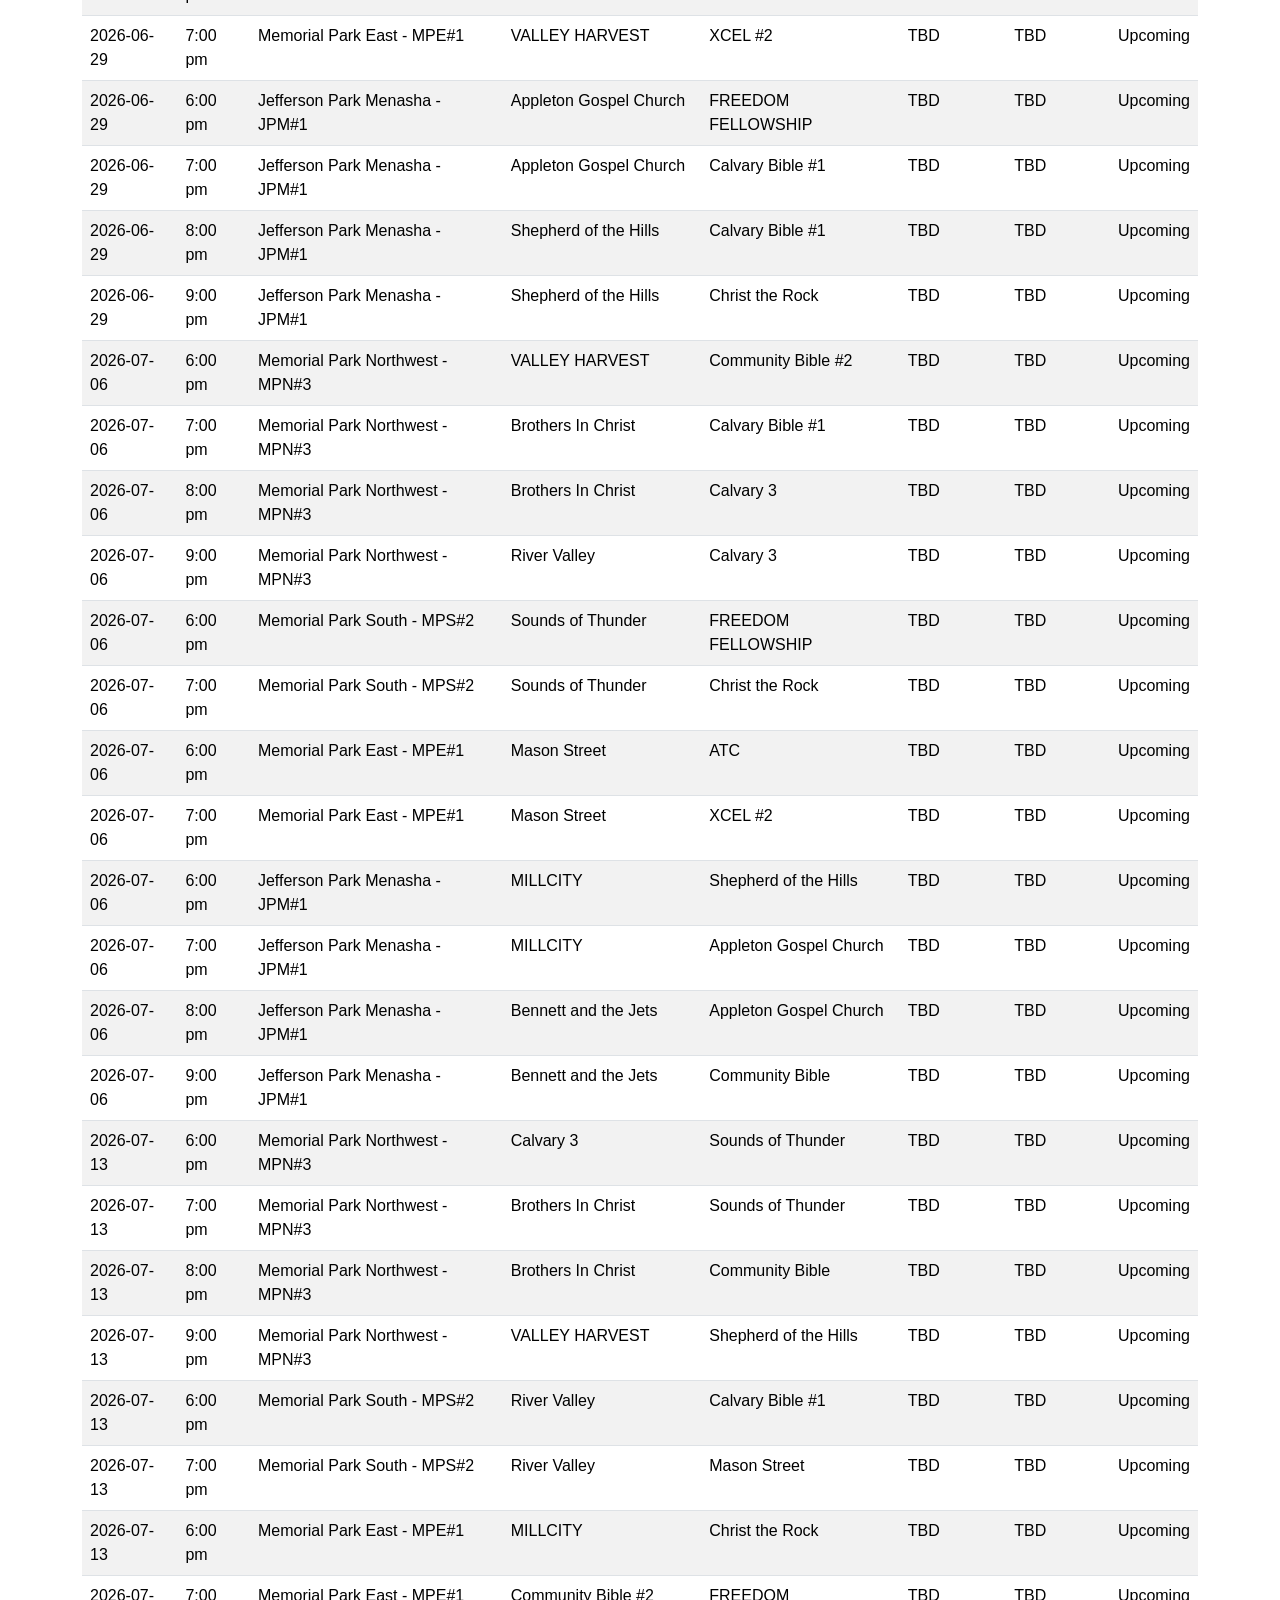
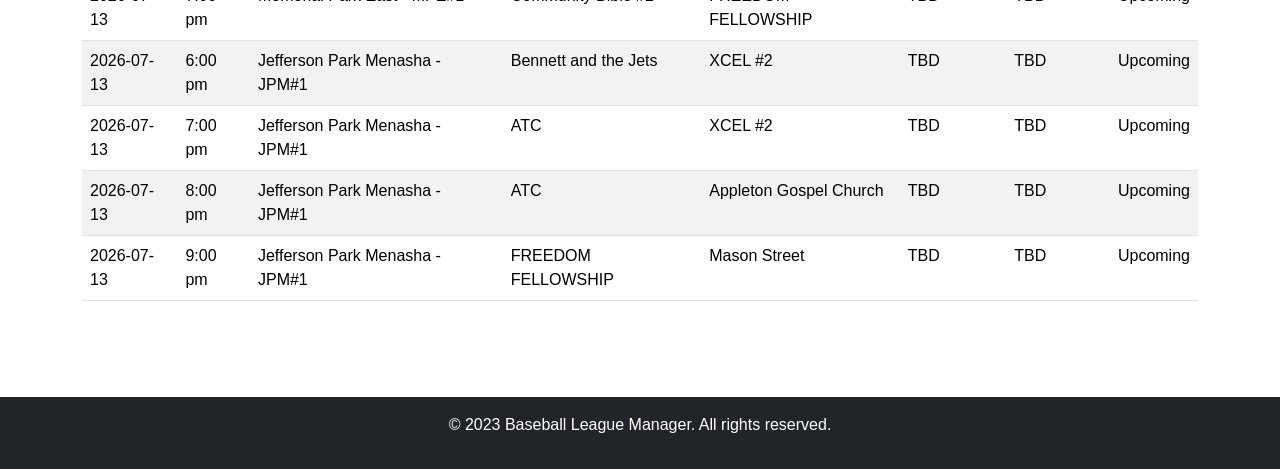
==== commit 7dbbc05b: "shared season dropdown Co-authored-by: Copilot <copilot@github.com>" ====
--- a/schedule.html
+++ b/schedule.html
@@ -8,40 +8,7 @@
     <link rel="stylesheet" href="styles.css">
 </head>
 <body>
-    <header class="bg-primary text-white text-center py-4">
-        <h1>Independent Church League</h1>
-        <p>Philippians 2:14... "Do all things without grumbling or disputing that you may prove ourselves to
-be blameless and innocent, children of God above reproach in the midst of a crooked and perverse
-generation. Among whom you appear as lights in the world."</p>
-    </header>
-
-    <nav class="navbar navbar-expand-lg navbar-light bg-light">
-        <div class="container-fluid">
-            <a class="navbar-brand" href="index.html">2026 Summer Season</a>
-            <button class="navbar-toggler" type="button" data-bs-toggle="collapse" data-bs-target="#navbarNav" aria-controls="navbarNav" aria-expanded="false" aria-label="Toggle navigation">
-                <span class="navbar-toggler-icon"></span>
-            </button>
-            <div class="collapse navbar-collapse" id="navbarNav">
-                <ul class="navbar-nav">
-                    <li class="nav-item">
-                        <a class="nav-link" href="index.html">Welcome</a>
-                    </li>
-                    <li class="nav-item">
-                        <a class="nav-link active" aria-current="page" href="schedule.html">Schedule</a>
-                    </li>
-                    <li class="nav-item">
-                        <a class="nav-link" href="standings.html">Standings</a>
-                    </li>
-                </ul>
-                <div class="d-flex ms-auto">
-                    <select id="seasonSelector" class="form-select" style="width: auto;">
-                        <option value="2026">2026 Season</option>
-                        <option value="2027">2027 Season</option>
-                    </select>
-                </div>
-            </div>
-        </div>
-    </nav>
+    <div id="shared-header"></div>
 
     <main class="container my-5">
         <section id="schedule" class="mt-4">
